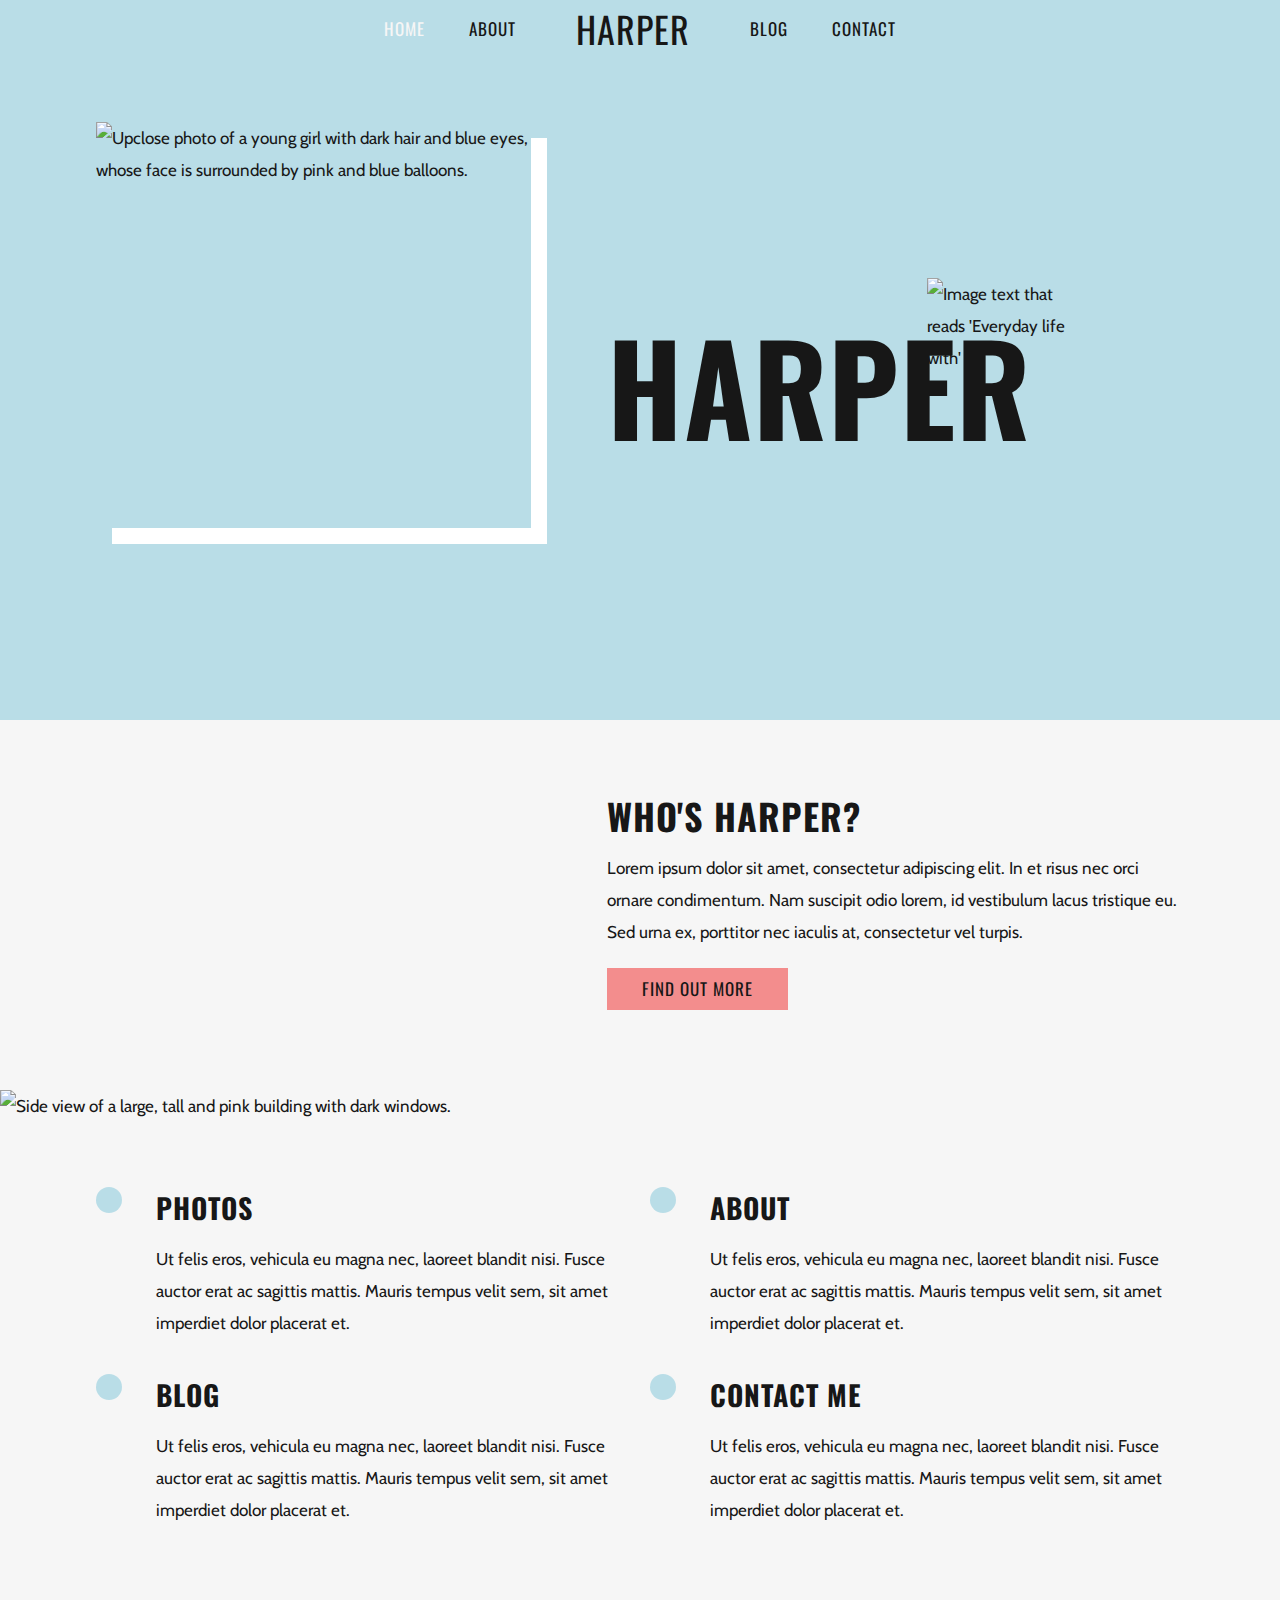
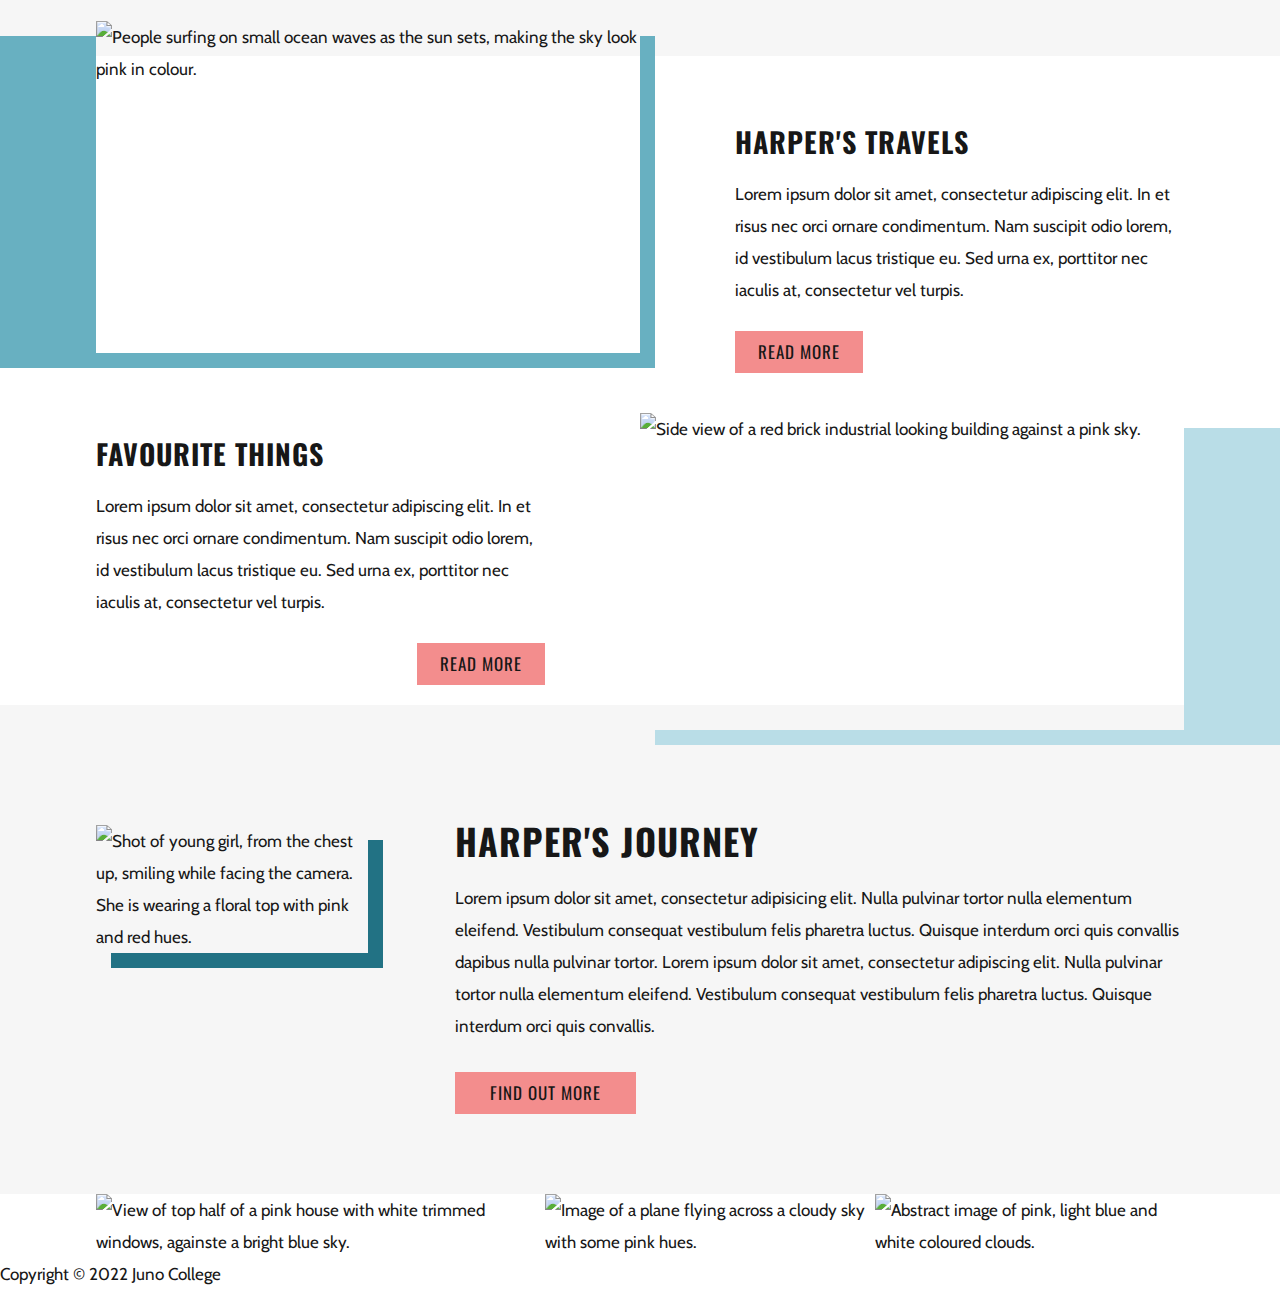
==== index.html @ 8b8aeb49 "styled journey section" ====
<!DOCTYPE html>
<html lang="en">
<head>
    <meta charset="UTF-8">
    <meta http-equiv="X-UA-Compatible" content="IE=edge">
    <meta name="viewport" content="width=device-width, initial-scale=1.0">
    <title>Harper's Blog - Project One</title>
    <!-- link to style sheet -->
    <link rel="stylesheet" href="./styles/style.css">
    <!-- link to google fonts -->
    <link rel="preconnect" href="https://fonts.googleapis.com">
    <link rel="preconnect" href="https://fonts.gstatic.com" crossorigin>
    <link href="https://fonts.googleapis.com/css2?family=Cabin&family=Oswald:wght@700&display=swap" rel="stylesheet">
    <!-- link to font awesome -->
    <script src="https://kit.fontawesome.com/7313fc4cea.js" crossorigin="anonymous"></script>
</head>
<body>
    <!-- navigation bar begins -->
    <nav class="navMenu">
        <ul class="flexContainer">
            <li><a href="index.html">HOME</a></li>
            <li><a href="#about">ABOUT</a></li>
            <li class="logo"><a href="index.html">HARPER</a></li>
            <li><a href="blog.html">BLOG</a></li>
            <li><a href="contact.html">CONTACT</a></li>
        </ul>
    </nav><!-- navigation bar ends -->

    <!-- header begins -->
    <header>
        <!-- header wrapper begins -->
        <div class="wrapper flexContainer">
            <!-- header image -->
            <div class="headerImgContainer">
                <img src="./assets/home-image-1.jpg"
                alt="Upclose photo of a young girl with dark hair and blue eyes, whose face is surrounded by pink and blue balloons.">
            </div><!-- header image ends -->
                
            <!--  header text -->
            <div class="headerText">
                <span class="sr-only">Everyday life with</span>
                <h1>HARPER</h1>
                <img src="./assets/circle-text.png" alt="Image text that reads 'Everyday life with'" class="textImage" aria-hidden="true">
            </div><!-- header text ends -->
        </div><!-- wrapper ends -->
    </header><!-- header ends -->

    <!-- main begins -->
    <main>
        <!-- about section begins -->
        <section class="about" id="about">
            <!-- about wrapper begins -->
            <div class="wrapper flexContainer">
                <div class="aboutText">
                    <h2>WHO'S HARPER?</h2>
                    <p>Lorem ipsum dolor sit amet, consectetur adipiscing elit. In et risus nec orci ornare condimentum. Nam suscipit odio lorem, id vestibulum lacus tristique eu. Sed urna ex, porttitor nec iaculis at, consectetur vel turpis.</p>
                    <a href="#" class="btn bigButton">FIND OUT MORE</a>
                </div><!-- about text ends -->
            </div><!-- wrapper ends -->
        </section><!-- about section ends -->

        <!-- web links section begins -->
        <section class="webLinks" id="webLinks">
            <div class="linksImgContainer">
                <img src="./assets/home-image-2.jpg" alt="Side view of a large, tall and pink building with dark windows.">
            </div>
            <!-- list of web links begins -->
            <ul class="wrapper flexContainer">
                <li class="photosIcon">
                    <!-- f03e -->
                    <a href="#">
                        <i class="fas fa-image icon"></i>
                        <h3>PHOTOS</h3>
                    </a>
                    <p>Ut felis eros, vehicula eu magna nec, laoreet blandit nisi. Fusce auctor erat ac sagittis mattis. Mauris tempus velit sem, sit amet imperdiet dolor placerat et.</p>
                </li>
                <li class="aboutIcon">
                    <!-- f007 -->
                    <a href="#">
                        <i class="fas fa-user icon"></i>
                        <h3>ABOUT</h3>
                    </a>
                    <p>Ut felis eros, vehicula eu magna nec, laoreet blandit nisi. Fusce auctor erat ac sagittis mattis. Mauris tempus velit sem, sit amet imperdiet dolor placerat et.</p>
                </li>
                <li class="blogIcon">
                    <!-- f108 -->
                    <a href="blog.html">
                        <i class="fas fa-desktop icon"></i>
                        <h3>BLOG</h3>
                    </a>
                    <p>Ut felis eros, vehicula eu magna nec, laoreet blandit nisi. Fusce auctor erat ac sagittis mattis. Mauris tempus velit sem, sit amet imperdiet dolor placerat et.</p>
                </li>
                <li class="contactIcon">
                    <!-- f095 -->
                    <a href="contact.html">
                        <i class="fas fa-phone icon"></i>
                        <h3>CONTACT ME</h3>
                    </a>
                    <p>Ut felis eros, vehicula eu magna nec, laoreet blandit nisi. Fusce auctor erat ac sagittis mattis. Mauris tempus velit sem, sit amet imperdiet dolor placerat et.</p>
                </li>
            </ul><!-- list of web links ends -->
        </section><!-- web links section ends -->

        <!-- blog post section begins -->
        <section class="blogPosts" id="blogPosts">
            <!-- first blog post begins -->
            <div class="blogOne wrapper flexContainer">
                <div class="blogOneImage imgContainer">
                    <img src="./assets/home-image-3.jpg" alt="People surfing on small ocean waves as the sun sets, making the sky look pink in colour.">
                </div><!-- first blog image ends -->
            
                <div class="blogOneText blogText flexContainer">
                    <h3>HARPER'S TRAVELS</h3>
                    <p>Lorem ipsum dolor sit amet, consectetur adipiscing elit. In et risus nec orci ornare condimentum. Nam suscipit odio lorem, id vestibulum lacus tristique eu. Sed urna ex, porttitor nec iaculis at, consectetur vel
                    turpis.</p>
                    <a href="#" class="btn smallButton">READ MORE</a>
                </div><!-- text ends -->
            </div><!-- first blog post ends -->
                
            <!-- second blog post begins -->
            <div class="blogTwo wrapper flexContainer">
                <div class="blogTwoText blogText flexContainer">
                    <h3>FAVOURITE THINGS</h3>
                    <p>Lorem ipsum dolor sit amet, consectetur adipiscing elit. In et risus nec orci ornare condimentum. Nam suscipit odio lorem, id vestibulum lacus tristique eu. Sed urna ex, porttitor nec iaculis at, consectetur vel
                    turpis.</p>
                    <a href="#" class="btn smallButton">READ MORE</a>
                </div><!-- blog text ends -->

                <div class="blogTwoImage imgContainer">
                    <img src="./assets/home-image-4.jpg" alt="Side view of a red brick industrial looking building against a pink sky.">
                </div><!-- image ends -->
            </div><!-- second blog post ends -->
        </section><!-- blog post section ends -->

        <!-- journey section begins -->
        <section class="journey" id="journey">
            <!-- journey section wrapper begins -->
            <div class="wrapper flexContainer">
                <div class="journeyImage">
                    <img src="./assets/home-image-5.jpg" alt="Shot of young girl, from the chest up, smiling while facing the camera. She is wearing a floral top with pink and red hues.">
                </div>

                <div class="journeyText">
                    <h2>HARPER'S JOURNEY</h2>
                    <p>Lorem ipsum dolor sit amet, consectetur adipisicing elit. Nulla pulvinar tortor nulla elementum eleifend. Vestibulum consequat vestibulum felis pharetra luctus. Quisque interdum orci quis convallis dapibus nulla pulvinar tortor. Lorem ipsum dolor sit amet, consectetur adipiscing elit. Nulla pulvinar tortor nulla elementum eleifend. Vestibulum consequat vestibulum felis pharetra luctus. Quisque interdum orci quis convallis.</p>
                    <a href="#" class="btn bigButton">FIND OUT MORE</a>
                </div><!-- journey text ends -->
            </div><!-- journey section wrapper ends -->
        </section><!-- journey section ends -->

        <!-- gallery section begins -->
        <section class="gallery" id="gallery">
            <!-- image gallery begins -->
            <ul class="wrapper flexContainer">
                <li><img src="./assets/home-image-6.jpg" alt="View of top half of a pink house with white trimmed windows, againste a bright blue sky."></li>
                <li><img src="./assets/home-image-7.jpg" alt="Image of a plane flying across a cloudy sky with some pink hues."></li>
                <li><img src="./assets/home-image-8.jpg" alt="Abstract image of pink, light blue and white coloured clouds."></li>
            </ul><!-- image gallery ends -->
        </section><!-- gallery section ends -->
    </main><!-- main ends -->    

    <!-- footer begins -->
    <footer>
        <p>Copyright &copy 2022 Juno College</p>
    </footer><!-- footer ends -->
</body>
</html>
---- styles/style.css ----
/* site fonts */
/* site colours */
html {
  line-height: 1.15;
  -ms-text-size-adjust: 100%;
  -webkit-text-size-adjust: 100%;
}

body {
  margin: 0;
}

article,
aside,
footer,
header,
nav,
section {
  display: block;
}

h1 {
  font-size: 2em;
  margin: 0.67em 0;
}

figcaption,
figure,
main {
  display: block;
}

figure {
  margin: 1em 40px;
}

hr {
  -webkit-box-sizing: content-box;
          box-sizing: content-box;
  height: 0;
  overflow: visible;
}

pre {
  font-family: monospace, monospace;
  font-size: 1em;
}

a {
  background-color: transparent;
  -webkit-text-decoration-skip: objects;
}

abbr[title] {
  border-bottom: none;
  text-decoration: underline;
  -webkit-text-decoration: underline dotted;
          text-decoration: underline dotted;
}

b,
strong {
  font-weight: inherit;
}

b,
strong {
  font-weight: bolder;
}

code,
kbd,
samp {
  font-family: monospace, monospace;
  font-size: 1em;
}

dfn {
  font-style: italic;
}

mark {
  background-color: #ff0;
  color: #000;
}

small {
  font-size: 80%;
}

sub,
sup {
  font-size: 75%;
  line-height: 0;
  position: relative;
  vertical-align: baseline;
}

sub {
  bottom: -0.25em;
}

sup {
  top: -0.5em;
}

audio,
video {
  display: inline-block;
}

audio:not([controls]) {
  display: none;
  height: 0;
}

img {
  border-style: none;
}

svg:not(:root) {
  overflow: hidden;
}

button,
input,
optgroup,
select,
textarea {
  font-family: sans-serif;
  font-size: 100%;
  line-height: 1.15;
  margin: 0;
}

button,
input {
  overflow: visible;
}

button,
select {
  text-transform: none;
}

button,
html [type=button],
[type=reset],
[type=submit] {
  -webkit-appearance: button;
}

button::-moz-focus-inner,
[type=button]::-moz-focus-inner,
[type=reset]::-moz-focus-inner,
[type=submit]::-moz-focus-inner {
  border-style: none;
  padding: 0;
}

button:-moz-focusring,
[type=button]:-moz-focusring,
[type=reset]:-moz-focusring,
[type=submit]:-moz-focusring {
  outline: 1px dotted ButtonText;
}

fieldset {
  padding: 0.35em 0.75em 0.625em;
}

legend {
  -webkit-box-sizing: border-box;
          box-sizing: border-box;
  color: inherit;
  display: table;
  max-width: 100%;
  padding: 0;
  white-space: normal;
}

progress {
  display: inline-block;
  vertical-align: baseline;
}

textarea {
  overflow: auto;
}

[type=checkbox],
[type=radio] {
  -webkit-box-sizing: border-box;
          box-sizing: border-box;
  padding: 0;
}

[type=number]::-webkit-inner-spin-button,
[type=number]::-webkit-outer-spin-button {
  height: auto;
}

[type=search] {
  -webkit-appearance: textfield;
  outline-offset: -2px;
}

[type=search]::-webkit-search-cancel-button,
[type=search]::-webkit-search-decoration {
  -webkit-appearance: none;
}

::-webkit-file-upload-button {
  -webkit-appearance: button;
  font: inherit;
}

details,
menu {
  display: block;
}

summary {
  display: list-item;
}

canvas {
  display: inline-block;
}

template {
  display: none;
}

[hidden] {
  display: none;
}

html {
  -webkit-box-sizing: border-box;
  box-sizing: border-box;
}

*,
*:before,
*:after {
  -webkit-box-sizing: inherit;
          box-sizing: inherit;
}

.sr-only {
  position: absolute;
  width: 1px;
  height: 1px;
  margin: -1px;
  border: 0;
  padding: 0;
  white-space: nowrap;
  -webkit-clip-path: inset(100%);
          clip-path: inset(100%);
  clip: rect(0 0 0 0);
  overflow: hidden;
}

html {
  font-size: 125%;
}

body {
  font-family: "Cabin", sans-serif;
  font-size: 0.85rem;
  line-height: 1.6rem;
  color: #171717;
  letter-spacing: 0px;
}

nav, h1, h2, h3, h4, .btn {
  font-family: "Oswald", sans-serif;
  letter-spacing: 1px;
}

nav {
  line-height: 1.45rem;
}

.logo, h2 {
  font-size: 1.8rem;
}

h1 {
  font-size: 6.2rem;
  line-height: 6.7rem;
}

.blogHeading,
.contactHeading {
  font-size: 4rem;
  line-height: 92px;
}

h3 {
  font-size: 1.4rem;
}

h4 {
  font-size: 1.2rem;
}

p,
nav,
ul,
li,
a,
h1,
h2,
h3,
h4,
button,
input {
  margin: 0;
  padding: 0;
}

ul {
  list-style: none;
}

.wrapper {
  max-width: 1260px;
  width: 85%;
  margin: 0 auto;
}

a {
  text-decoration: none;
  display: inline-block;
  color: inherit;
  cursor: pointer;
  -webkit-transition: 0.3s;
  transition: 0.3s;
}

img {
  max-width: 100%;
  height: 100%;
  display: block;
  -o-object-fit: cover;
     object-fit: cover;
}

.btn {
  background-color: #f38d8d;
  text-align: center;
  border: 3px solid transparent;
}
.btn:hover, .btn:focus {
  background-color: #f6f6f6;
  border: 3px solid #f38d8d;
}
.btn.bigButton {
  padding: 2px 32px;
}
.btn.smallButton {
  padding: 2px 20px;
}

.flexContainer {
  display: -webkit-box;
  display: -ms-flexbox;
  display: flex;
}

.blogText {
  -webkit-box-orient: vertical;
  -webkit-box-direction: normal;
      -ms-flex-direction: column;
          flex-direction: column;
}

nav {
  background-color: #b9dde7;
}
nav ul {
  -webkit-box-pack: center;
      -ms-flex-pack: center;
          justify-content: center;
  -webkit-box-align: center;
      -ms-flex-align: center;
          align-items: center;
  gap: 0 0.8rem;
}
nav ul .logo {
  margin: 0 0.8rem;
}
nav ul li a {
  padding: 0.7rem;
}
nav ul li a:hover, nav ul li a:focus {
  color: #f6f6f6;
}
nav ul li:first-child a {
  color: #f6f6f6;
}
nav ul li:first-child a:hover, nav ul li:first-child a:focus {
  color: #171717;
}

header {
  min-height: calc(80vh - 57px);
  background-color: #b9dde7;
}
header .headerImgContainer {
  width: 40%;
  min-width: 300px;
}
header .headerImgContainer img {
  -webkit-box-shadow: 16px 16px 0 #fff;
          box-shadow: 16px 16px 0 #fff;
  position: relative;
  top: 65px;
}
header .headerText {
  width: 425px;
  height: 145px;
  margin-top: 24%;
  margin-left: 7%;
  position: relative;
}
header .headerText .textImage {
  width: 150px;
  position: absolute;
  top: -40px;
  left: 320px;
}

.about {
  background-color: #f6f6f6;
  padding: 80px 0;
}
.about .flexContainer {
  -webkit-box-pack: end;
      -ms-flex-pack: end;
          justify-content: flex-end;
}
.about .flexContainer .aboutText {
  width: 53%;
}
.about .flexContainer .aboutText p {
  margin: 20px 0;
}

.webLinks {
  background-color: #f6f6f6;
}
.webLinks ul {
  -ms-flex-wrap: wrap;
      flex-wrap: wrap;
  padding: 50px 0 110px;
}
.webLinks ul .photosIcon, .webLinks ul .blogIcon {
  margin-right: 10px;
}
.webLinks ul .aboutIcon, .webLinks ul .contactIcon {
  margin-left: 10px;
}
.webLinks ul li {
  width: calc(50% - 10px);
  padding: 20px 0 20px 60px;
  position: relative;
}
.webLinks ul li a {
  padding-bottom: 5px;
  margin-bottom: 10px;
  border-bottom: 4px solid transparent;
}
.webLinks ul li a .icon {
  background-color: #b9dde7;
  font-size: 0.92rem;
  text-align: center;
  padding: 13px;
  border-radius: 50%;
  position: absolute;
  top: 15px;
  left: 0;
}
.webLinks ul li a:hover, .webLinks ul li a:focus {
  border-bottom: 4px solid #f38d8d;
}

.imgContainer,
.blogText {
  width: 50%;
  background-color: #fff;
}

.blogOne .blogOneImage img {
  position: relative;
  bottom: 35px;
  -webkit-box-shadow: 15px 15px #68b0c1, -100px 15px #68b0c1;
          box-shadow: 15px 15px #68b0c1, -100px 15px #68b0c1;
}
.blogOne .blogOneText {
  padding: 70px 0 15px 95px;
}
.blogOne .blogOneText p {
  margin: 20px 0 25px;
}
.blogOne .blogOneText .btn {
  -ms-flex-item-align: start;
      align-self: flex-start;
}

.blogTwo .blogTwoText {
  padding: 50px 95px 20px 0;
}
.blogTwo .blogTwoText p {
  margin: 20px 0 25px;
}
.blogTwo .blogTwoText .btn {
  -ms-flex-item-align: end;
      align-self: flex-end;
}
.blogTwo .blogTwoImage img {
  position: relative;
  top: 25px;
  -webkit-box-shadow: 15px 15px #b9dde7, 100px 15px #b9dde7;
          box-shadow: 15px 15px #b9dde7, 100px 15px #b9dde7;
}

.journey {
  background-color: #f6f6f6;
  padding: 120px 0 80px;
}
.journey .journeyImage {
  width: 25%;
  min-width: 250px;
}
.journey .journeyImage img {
  height: auto;
  -webkit-box-shadow: 15px 15px #227284;
          box-shadow: 15px 15px #227284;
}
.journey .journeyText {
  width: 67%;
  margin-left: 8%;
}
.journey .journeyText p {
  margin: 25px 0 30px;
}
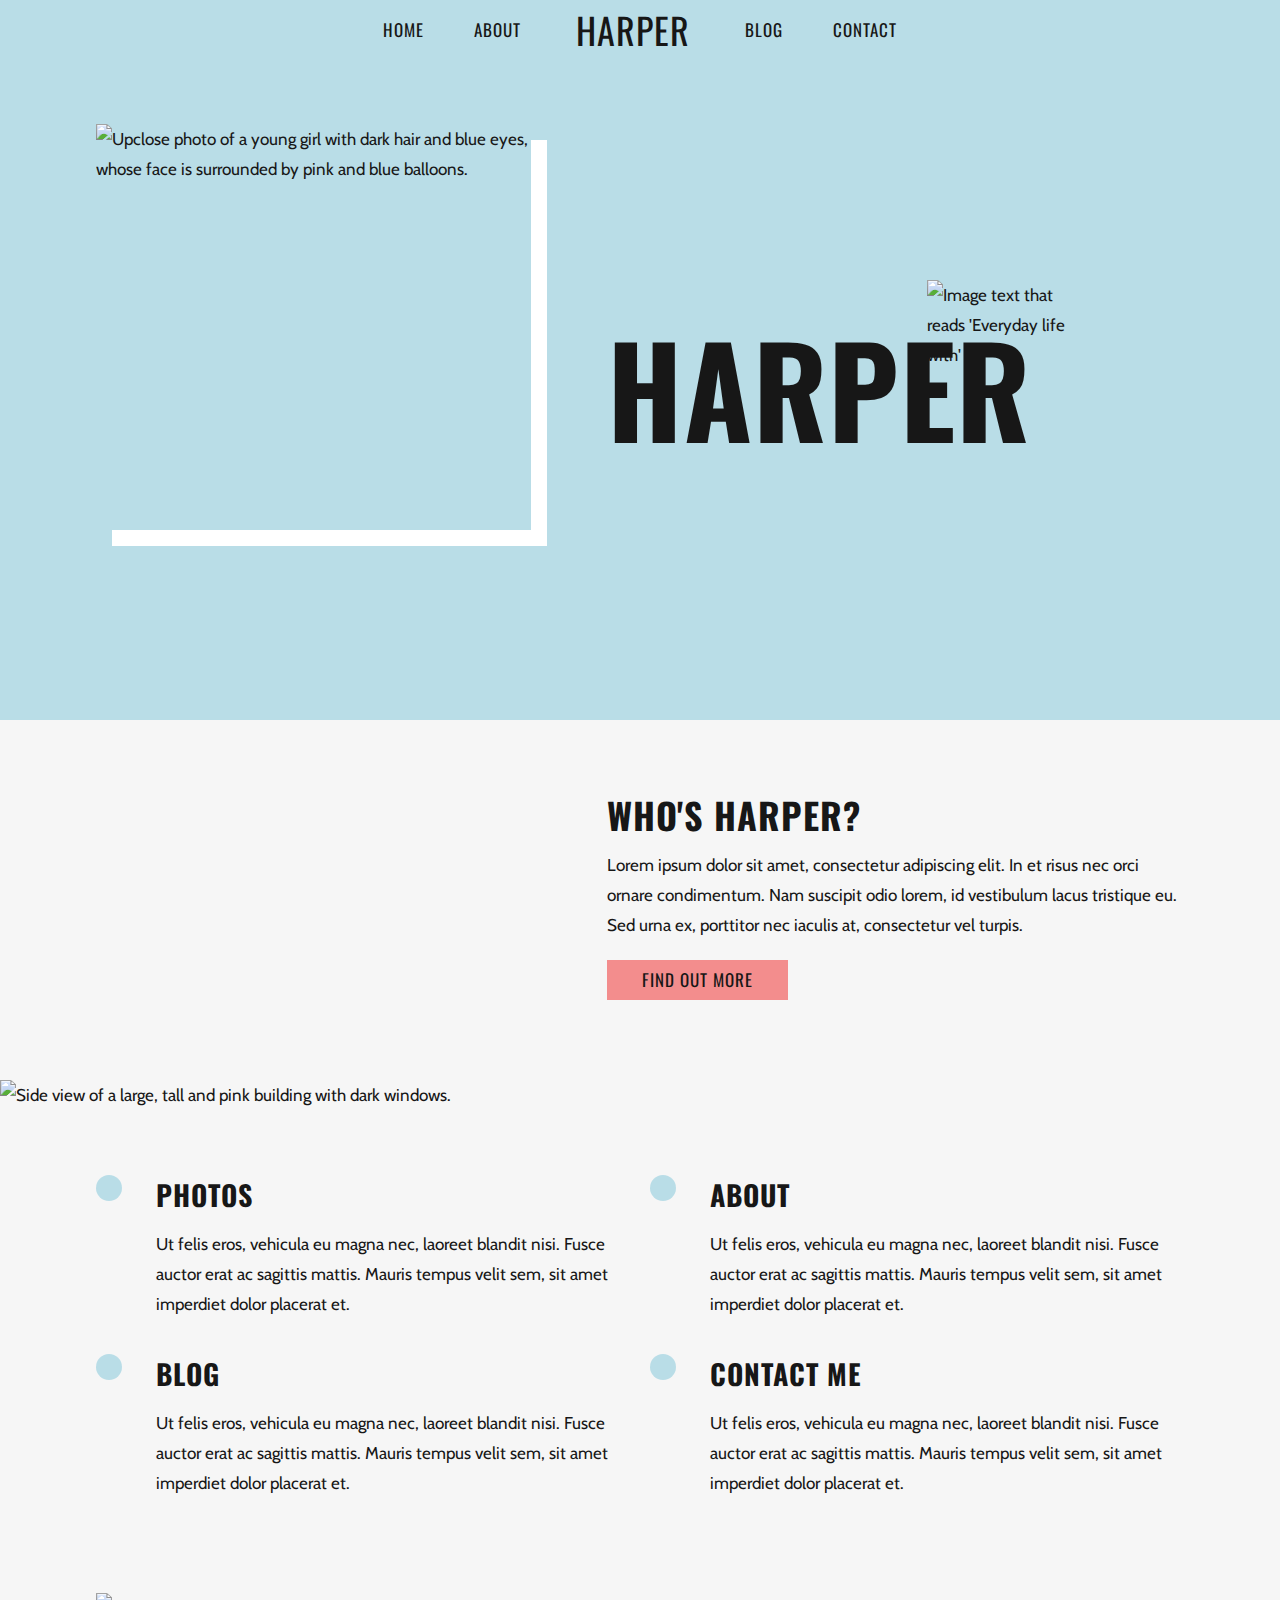
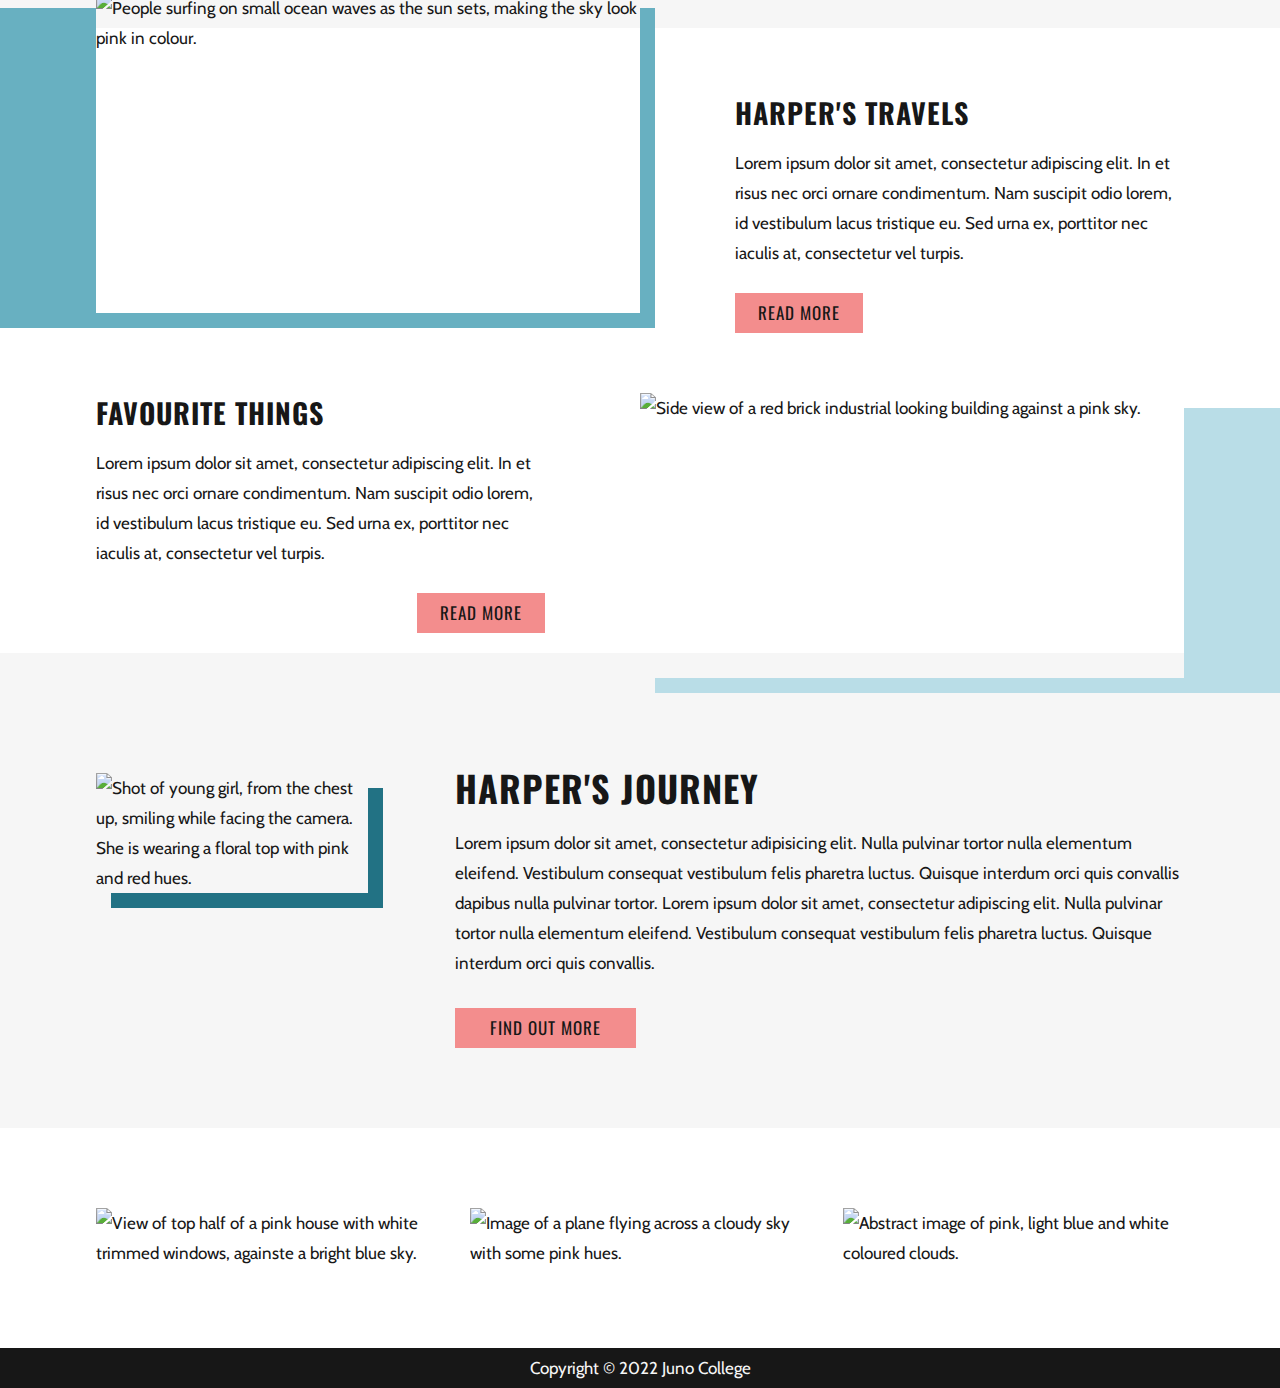
==== commit 2c7e4380: "completed styling for blog post page" ====
--- a/index.html
+++ b/index.html
@@ -21,13 +21,13 @@
             <li><a href="index.html">HOME</a></li>
             <li><a href="#about">ABOUT</a></li>
             <li class="logo"><a href="index.html">HARPER</a></li>
-            <li><a href="blog.html">BLOG</a></li>
+            <li><a href="blogPost.html">BLOG</a></li>
             <li><a href="contact.html">CONTACT</a></li>
         </ul>
     </nav><!-- navigation bar ends -->
 
     <!-- header begins -->
-    <header>
+    <header class="homeHeader">
         <!-- header wrapper begins -->
         <div class="wrapper flexContainer">
             <!-- header image -->
@@ -152,15 +152,15 @@
         <section class="gallery" id="gallery">
             <!-- image gallery begins -->
             <ul class="wrapper flexContainer">
-                <li><img src="./assets/home-image-6.jpg" alt="View of top half of a pink house with white trimmed windows, againste a bright blue sky."></li>
-                <li><img src="./assets/home-image-7.jpg" alt="Image of a plane flying across a cloudy sky with some pink hues."></li>
-                <li><img src="./assets/home-image-8.jpg" alt="Abstract image of pink, light blue and white coloured clouds."></li>
+                <li class="img1"><img src="./assets/home-image-6.jpg" alt="View of top half of a pink house with white trimmed windows, againste a bright blue sky."></li>
+                <li class="img2"><img src="./assets/home-image-7.jpg" alt="Image of a plane flying across a cloudy sky with some pink hues."></li>
+                <li class="img3"><img src="./assets/home-image-8.jpg" alt="Abstract image of pink, light blue and white coloured clouds."></li>
             </ul><!-- image gallery ends -->
         </section><!-- gallery section ends -->
     </main><!-- main ends -->    
 
     <!-- footer begins -->
-    <footer>
+    <footer class="footer">
         <p>Copyright &copy 2022 Juno College</p>
     </footer><!-- footer ends -->
 </body>
--- a/styles/style.css
+++ b/styles/style.css
@@ -269,7 +269,7 @@
 body {
   font-family: "Cabin", sans-serif;
   font-size: 0.85rem;
-  line-height: 1.6rem;
+  line-height: 1.5rem;
   color: #171717;
   letter-spacing: 0px;
 }
@@ -283,13 +283,21 @@
   line-height: 1.45rem;
 }
 
-.logo, h2 {
+h2 {
+  font-size: 1.8rem;
+}
+
+.logo {
   font-size: 1.8rem;
 }
 
 h1 {
   font-size: 6.2rem;
   line-height: 6.7rem;
+}
+
+.blogPostHeader h2 {
+  font-size: 3.6rem;
 }
 
 .blogHeading,
@@ -321,7 +329,7 @@
   padding: 0;
 }
 
-ul {
+ul:not(.posts) {
   list-style: none;
 }
 
@@ -387,46 +395,40 @@
   -webkit-box-align: center;
       -ms-flex-align: center;
           align-items: center;
-  gap: 0 0.8rem;
+  gap: 0 20px;
 }
 nav ul .logo {
-  margin: 0 0.8rem;
+  margin: 0 5px;
 }
 nav ul li a {
-  padding: 0.7rem;
+  padding: 15px;
 }
 nav ul li a:hover, nav ul li a:focus {
   color: #f6f6f6;
 }
-nav ul li:first-child a {
-  color: #f6f6f6;
-}
-nav ul li:first-child a:hover, nav ul li:first-child a:focus {
-  color: #171717;
-}
-
-header {
-  min-height: calc(80vh - 57px);
+
+.homeHeader {
+  min-height: calc(80vh - 59px);
   background-color: #b9dde7;
 }
-header .headerImgContainer {
+.homeHeader .headerImgContainer {
   width: 40%;
   min-width: 300px;
 }
-header .headerImgContainer img {
+.homeHeader .headerImgContainer img {
   -webkit-box-shadow: 16px 16px 0 #fff;
           box-shadow: 16px 16px 0 #fff;
   position: relative;
   top: 65px;
 }
-header .headerText {
+.homeHeader .headerText {
   width: 425px;
   height: 145px;
   margin-top: 24%;
   margin-left: 7%;
   position: relative;
 }
-header .headerText .textImage {
+.homeHeader .headerText .textImage {
   width: 150px;
   position: absolute;
   top: -40px;
@@ -510,8 +512,11 @@
       align-self: flex-start;
 }
 
+.blogTwo {
+  padding-top: 20px;
+}
 .blogTwo .blogTwoText {
-  padding: 50px 95px 20px 0;
+  padding: 30px 95px 20px 0;
 }
 .blogTwo .blogTwoText p {
   margin: 20px 0 25px;
@@ -546,4 +551,143 @@
 }
 .journey .journeyText p {
   margin: 25px 0 30px;
+}
+
+.gallery ul {
+  padding: 80px 0;
+}
+.gallery ul li {
+  width: 31.3333333333%;
+}
+.gallery ul .img1 {
+  margin-right: 2%;
+}
+.gallery ul .img2 {
+  margin: 0 1%;
+}
+.gallery ul .img3 {
+  margin-left: 2%;
+}
+
+.footer {
+  background-color: #171717;
+  padding: 5px 0;
+  color: #f6f6f6;
+  text-align: center;
+}
+
+.blogPostHeader {
+  background: url(../assets/blog-image-1.jpg) no-repeat center/cover;
+}
+.blogPostHeader .wrapper {
+  position: relative;
+  min-height: calc(65vh - 59px);
+}
+.blogPostHeader .wrapper h2 {
+  position: absolute;
+  bottom: -5px;
+}
+
+.blogPostMain {
+  background-color: #f6f6f6;
+  padding: 80px 0 95px;
+}
+.blogPostMain aside {
+  width: 31.5%;
+  margin-right: 1.5%;
+}
+.blogPostMain .rightColumn {
+  width: 65.5%;
+  margin-left: 1.5%;
+}
+
+.card {
+  background-color: #fff;
+  padding: 30px;
+}
+
+aside .aboutHarper {
+  margin-bottom: 5%;
+}
+aside .aboutHarper h4 {
+  border-bottom: 3px solid transparent;
+}
+aside .aboutHarper a {
+  padding: 20px 0 15px;
+}
+aside .aboutHarper a:hover h4, aside .aboutHarper a:focus h4 {
+  border-bottom: 3px solid #f38d8d;
+}
+aside .recentPosts h4 {
+  margin-bottom: 15px;
+}
+aside .recentPosts .posts {
+  list-style-position: inside;
+}
+aside .recentPosts .posts a {
+  border-bottom-style: inset;
+  border-bottom: 2px solid transparent;
+  padding-left: 5px;
+}
+aside .recentPosts .posts a:hover, aside .recentPosts .posts a:focus {
+  border-bottom-style: inset;
+  border-bottom: 2px solid #f38d8d;
+}
+
+.article {
+  background-color: #fff;
+  padding-bottom: 30px;
+  border-bottom: 4px solid #227284;
+  margin-bottom: 2%;
+}
+.article h3 {
+  margin-bottom: 10px;
+}
+.article p {
+  margin-bottom: 15px;
+}
+
+.postedComments .userPost {
+  margin: 3.5% 0;
+}
+.postedComments .userPost img {
+  width: calc(12% - 10px);
+  margin-right: 10px;
+}
+.postedComments .userPost .commentText {
+  width: calc(88% - 10px);
+  margin-left: 10px;
+}
+
+.userPost:nth-child(even) {
+  border-bottom: 4px solid #227284;
+}
+
+.commentForm input {
+  width: calc(50% - 4px);
+  padding: 25px 30px;
+  border: none;
+  font-family: "Cabin", sans-serif;
+}
+.commentForm input[type=text] {
+  margin-right: 2px;
+}
+.commentForm input[type=email] {
+  margin-left: 2px;
+}
+.commentForm .flexContainer {
+  -webkit-box-orient: vertical;
+  -webkit-box-direction: normal;
+      -ms-flex-direction: column;
+          flex-direction: column;
+}
+.commentForm .flexContainer textarea {
+  border: none;
+  margin: 17px 0;
+  padding: 35px 30px;
+  font-family: "Cabin", sans-serif;
+  resize: none;
+}
+.commentForm .flexContainer button {
+  padding: 7px;
 }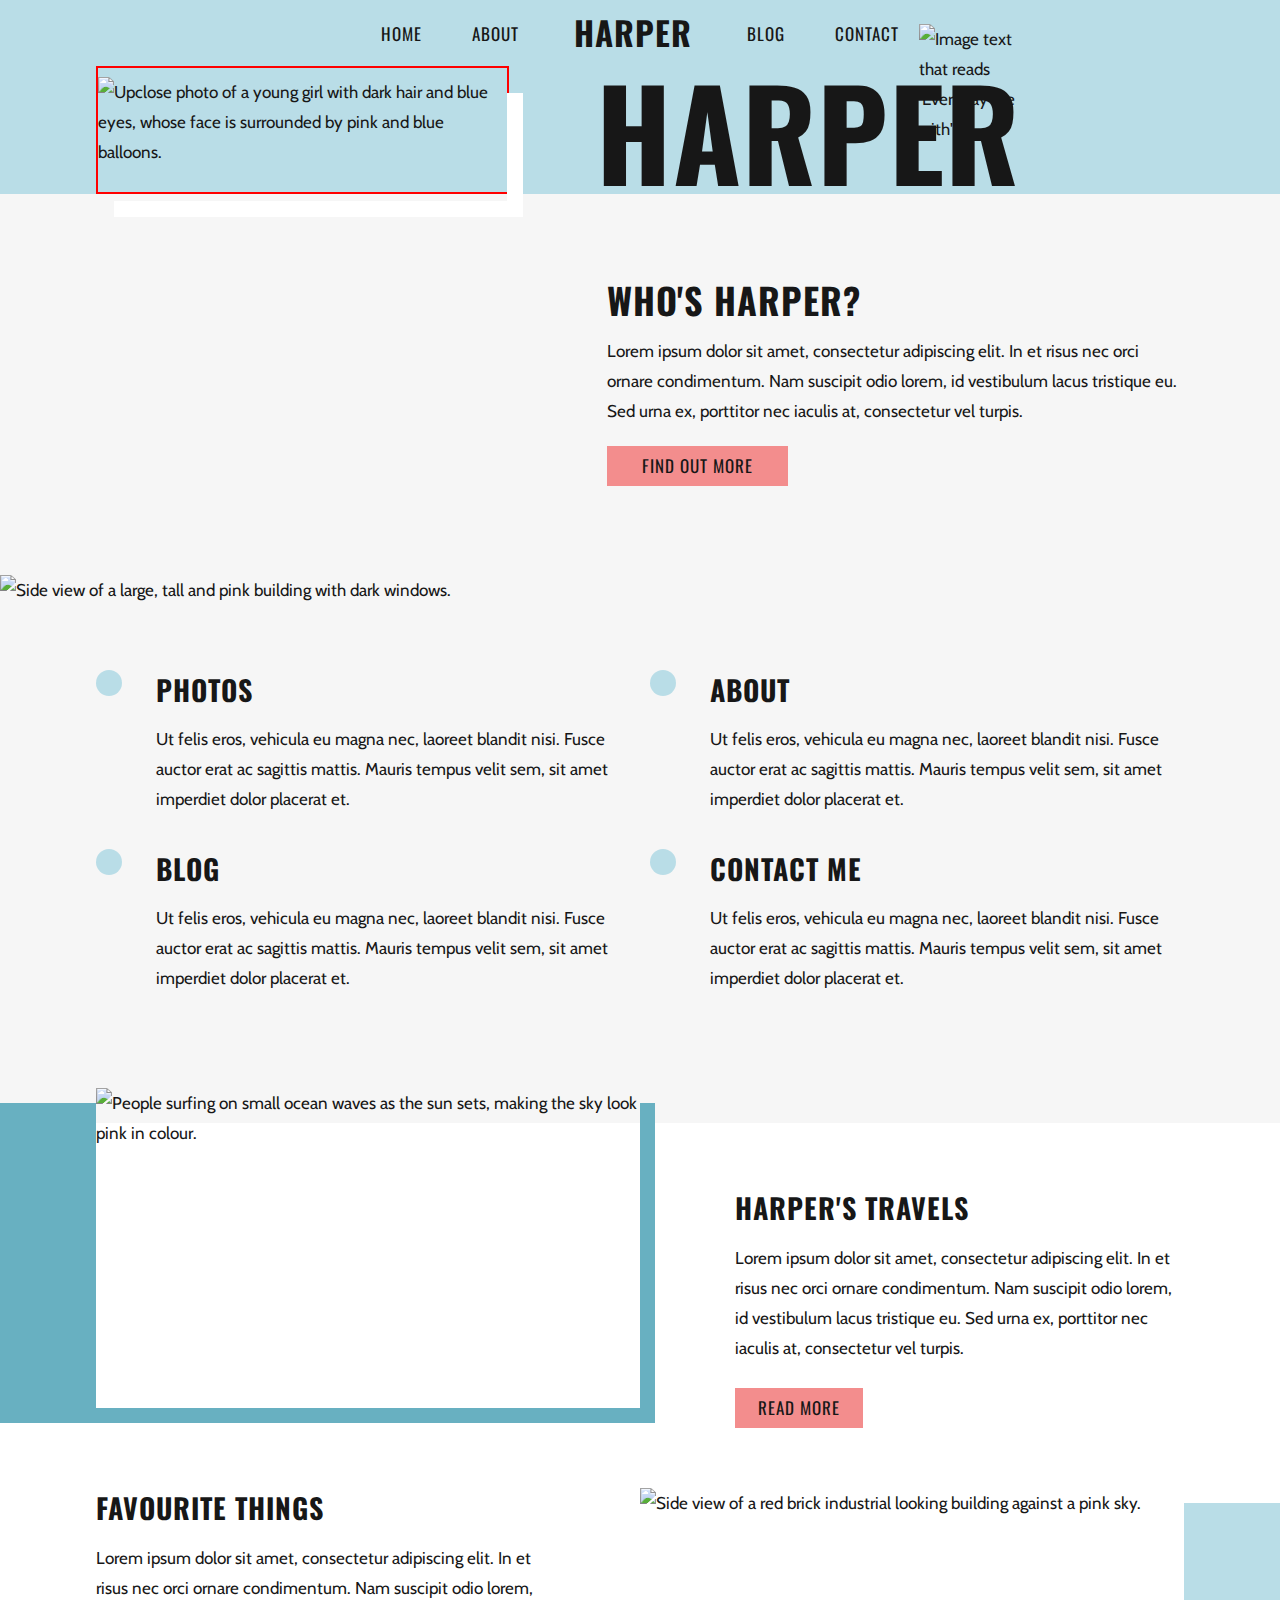
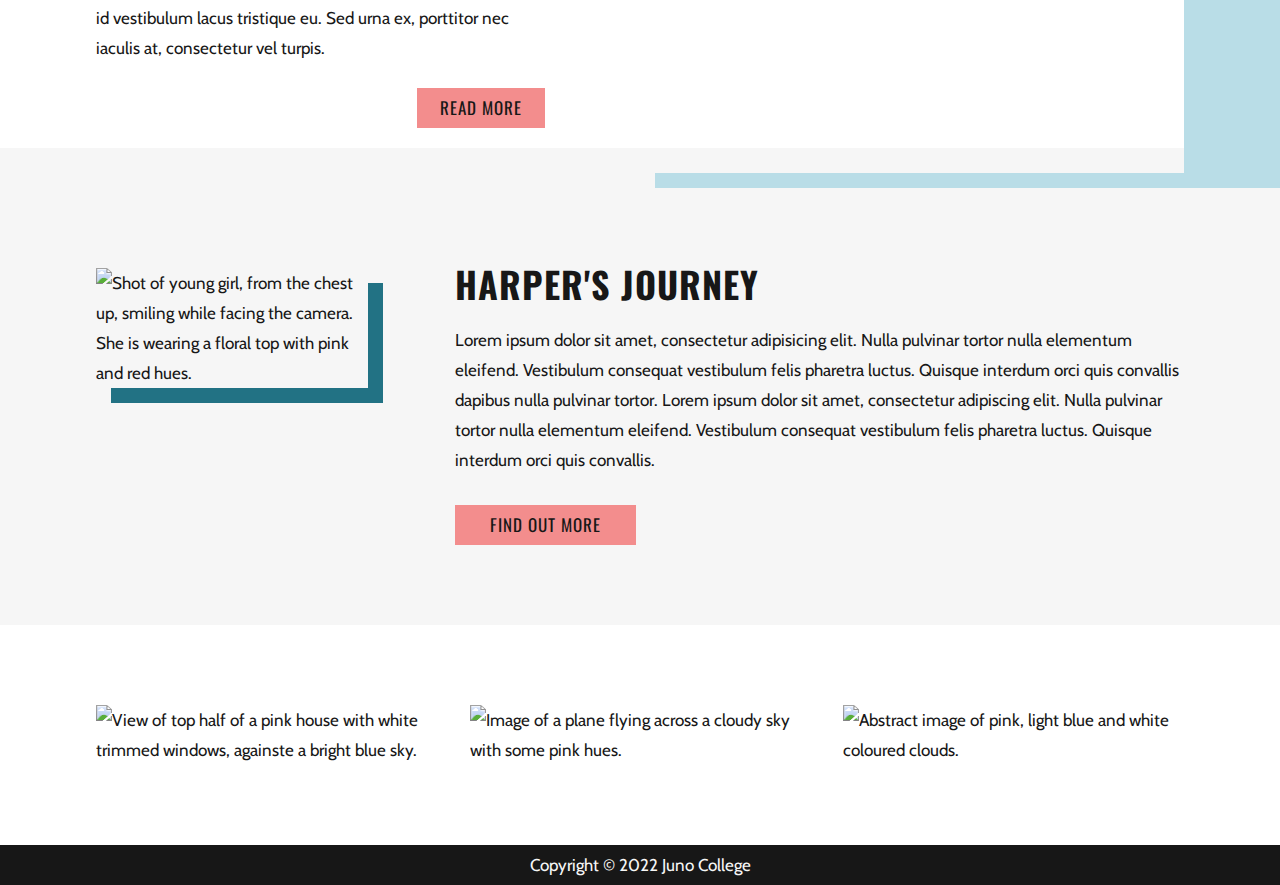
==== commit 8bb1a994: "RD header & about section" ====
--- a/index.html
+++ b/index.html
@@ -4,7 +4,7 @@
     <meta charset="UTF-8">
     <meta http-equiv="X-UA-Compatible" content="IE=edge">
     <meta name="viewport" content="width=device-width, initial-scale=1.0">
-    <title>Harper's Blog - Project One</title>
+    <title>Harper's Blog Home Page</title>
     <!-- link to style sheet -->
     <link rel="stylesheet" href="./styles/style.css">
     <!-- link to google fonts -->
@@ -16,14 +16,23 @@
 </head>
 <body>
     <!-- navigation bar begins -->
-    <nav class="navMenu">
-        <ul class="flexContainer">
-            <li><a href="index.html">HOME</a></li>
-            <li><a href="#about">ABOUT</a></li>
-            <li class="logo"><a href="index.html">HARPER</a></li>
-            <li><a href="blogPost.html">BLOG</a></li>
-            <li><a href="contact.html">CONTACT</a></li>
-        </ul>
+    <nav>
+        <!-- nav wrapper -->
+        <div class="wrapper">
+            <!-- icon for slide out menu on smaller screen -->
+            <label for="toggle" aria-label="Click here to open or close main menu"><i class="fa fa-bars" aria-hidden="true"></i>
+            </label>
+            <input type="checkbox" class="toggle" id="toggle" name="toggle">
+            
+            <!-- menu -->
+            <ul class="slideOutMenu flexContainer">
+                <li><a href="index.html">HOME</a></li>
+                <li><a href="#about">ABOUT</a></li>
+                <li class="logo"><a href="index.html"><h1>HARPER</h1></a></li>
+                <li><a href="blogPost.html">BLOG</a></li>
+                <li><a href="contact.html">CONTACT</a></li>
+            </ul>
+        </div><!-- nav wrapper ends -->
     </nav><!-- navigation bar ends -->
 
     <!-- header begins -->
@@ -36,13 +45,13 @@
                 alt="Upclose photo of a young girl with dark hair and blue eyes, whose face is surrounded by pink and blue balloons.">
             </div><!-- header image ends -->
                 
-            <!--  header text -->
-            <div class="headerText">
+            <!--  header title -->
+            <div class="headerTitle">
                 <span class="sr-only">Everyday life with</span>
-                <h1>HARPER</h1>
+                <h2>HARPER</h2>
                 <img src="./assets/circle-text.png" alt="Image text that reads 'Everyday life with'" class="textImage" aria-hidden="true">
-            </div><!-- header text ends -->
-        </div><!-- wrapper ends -->
+            </div><!-- header title ends -->
+        </div><!-- header wrapper ends -->
     </header><!-- header ends -->
 
     <!-- main begins -->
@@ -52,7 +61,7 @@
             <!-- about wrapper begins -->
             <div class="wrapper flexContainer">
                 <div class="aboutText">
-                    <h2>WHO'S HARPER?</h2>
+                    <h3>WHO'S HARPER?</h3>
                     <p>Lorem ipsum dolor sit amet, consectetur adipiscing elit. In et risus nec orci ornare condimentum. Nam suscipit odio lorem, id vestibulum lacus tristique eu. Sed urna ex, porttitor nec iaculis at, consectetur vel turpis.</p>
                     <a href="#" class="btn bigButton">FIND OUT MORE</a>
                 </div><!-- about text ends -->
@@ -70,7 +79,7 @@
                     <!-- f03e -->
                     <a href="#">
                         <i class="fas fa-image icon"></i>
-                        <h3>PHOTOS</h3>
+                        <h4>PHOTOS</h4>
                     </a>
                     <p>Ut felis eros, vehicula eu magna nec, laoreet blandit nisi. Fusce auctor erat ac sagittis mattis. Mauris tempus velit sem, sit amet imperdiet dolor placerat et.</p>
                 </li>
@@ -78,7 +87,7 @@
                     <!-- f007 -->
                     <a href="#">
                         <i class="fas fa-user icon"></i>
-                        <h3>ABOUT</h3>
+                        <h4>ABOUT</h4>
                     </a>
                     <p>Ut felis eros, vehicula eu magna nec, laoreet blandit nisi. Fusce auctor erat ac sagittis mattis. Mauris tempus velit sem, sit amet imperdiet dolor placerat et.</p>
                 </li>
@@ -86,7 +95,7 @@
                     <!-- f108 -->
                     <a href="blog.html">
                         <i class="fas fa-desktop icon"></i>
-                        <h3>BLOG</h3>
+                        <h4>BLOG</h4>
                     </a>
                     <p>Ut felis eros, vehicula eu magna nec, laoreet blandit nisi. Fusce auctor erat ac sagittis mattis. Mauris tempus velit sem, sit amet imperdiet dolor placerat et.</p>
                 </li>
@@ -94,7 +103,7 @@
                     <!-- f095 -->
                     <a href="contact.html">
                         <i class="fas fa-phone icon"></i>
-                        <h3>CONTACT ME</h3>
+                        <h4>CONTACT ME</h4>
                     </a>
                     <p>Ut felis eros, vehicula eu magna nec, laoreet blandit nisi. Fusce auctor erat ac sagittis mattis. Mauris tempus velit sem, sit amet imperdiet dolor placerat et.</p>
                 </li>
@@ -110,7 +119,7 @@
                 </div><!-- first blog image ends -->
             
                 <div class="blogOneText blogText flexContainer">
-                    <h3>HARPER'S TRAVELS</h3>
+                    <h4>HARPER'S TRAVELS</h4>
                     <p>Lorem ipsum dolor sit amet, consectetur adipiscing elit. In et risus nec orci ornare condimentum. Nam suscipit odio lorem, id vestibulum lacus tristique eu. Sed urna ex, porttitor nec iaculis at, consectetur vel
                     turpis.</p>
                     <a href="#" class="btn smallButton">READ MORE</a>
@@ -120,7 +129,7 @@
             <!-- second blog post begins -->
             <div class="blogTwo wrapper flexContainer">
                 <div class="blogTwoText blogText flexContainer">
-                    <h3>FAVOURITE THINGS</h3>
+                    <h4>FAVOURITE THINGS</h4>
                     <p>Lorem ipsum dolor sit amet, consectetur adipiscing elit. In et risus nec orci ornare condimentum. Nam suscipit odio lorem, id vestibulum lacus tristique eu. Sed urna ex, porttitor nec iaculis at, consectetur vel
                     turpis.</p>
                     <a href="#" class="btn smallButton">READ MORE</a>
@@ -141,7 +150,7 @@
                 </div>
 
                 <div class="journeyText">
-                    <h2>HARPER'S JOURNEY</h2>
+                    <h3>HARPER'S JOURNEY</h3>
                     <p>Lorem ipsum dolor sit amet, consectetur adipisicing elit. Nulla pulvinar tortor nulla elementum eleifend. Vestibulum consequat vestibulum felis pharetra luctus. Quisque interdum orci quis convallis dapibus nulla pulvinar tortor. Lorem ipsum dolor sit amet, consectetur adipiscing elit. Nulla pulvinar tortor nulla elementum eleifend. Vestibulum consequat vestibulum felis pharetra luctus. Quisque interdum orci quis convallis.</p>
                     <a href="#" class="btn bigButton">FIND OUT MORE</a>
                 </div><!-- journey text ends -->
--- a/styles/style.css
+++ b/styles/style.css
@@ -274,7 +274,7 @@
   letter-spacing: 0px;
 }
 
-nav, h1, h2, h3, h4, .btn {
+nav, h1, h2, h3, h4, h5, .btn {
   font-family: "Oswald", sans-serif;
   letter-spacing: 1px;
 }
@@ -283,34 +283,32 @@
   line-height: 1.45rem;
 }
 
-h2 {
+h1 {
+  font-size: 1.65rem;
+  line-height: 1.8rem;
+}
+
+.headerTitle h2 {
+  font-size: 6.2rem;
+  line-height: 6.4rem;
+}
+
+.blogPostHeader h2,
+.contactHeader h2 {
+  font-size: 3.6rem;
+  line-height: 4.2rem;
+}
+
+h3 {
   font-size: 1.8rem;
-}
-
-.logo {
-  font-size: 1.8rem;
-}
-
-h1 {
-  font-size: 6.2rem;
-  line-height: 6.7rem;
-}
-
-.blogPostHeader h2 {
-  font-size: 3.6rem;
-}
-
-.blogHeading,
-.contactHeading {
-  font-size: 4rem;
-  line-height: 92px;
-}
-
-h3 {
+  line-height: 1.6rem;
+}
+
+h4 {
   font-size: 1.4rem;
 }
 
-h4 {
+h5 {
   font-size: 1.2rem;
 }
 
@@ -323,6 +321,7 @@
 h2,
 h3,
 h4,
+h5,
 button,
 input {
   margin: 0;
@@ -343,9 +342,13 @@
   text-decoration: none;
   display: inline-block;
   color: inherit;
-  cursor: pointer;
   -webkit-transition: 0.3s;
   transition: 0.3s;
+}
+
+a,
+button {
+  cursor: pointer;
 }
 
 img {
@@ -385,8 +388,17 @@
           flex-direction: column;
 }
 
+nav, .homeHeader {
+  background-color: #b9dde7;
+}
+
+label[for=toggle],
+.toggle {
+  display: none;
+}
+
 nav {
-  background-color: #b9dde7;
+  height: 66px;
 }
 nav ul {
   -webkit-box-pack: center;
@@ -408,36 +420,37 @@
 }
 
 .homeHeader {
-  min-height: calc(80vh - 59px);
-  background-color: #b9dde7;
+  max-height: 77vh;
+}
+.homeHeader .flexContainer {
+  gap: 8%;
 }
 .homeHeader .headerImgContainer {
-  width: 40%;
-  min-width: 300px;
+  border: 2px solid red;
+  width: 38%;
+  min-width: 180px;
 }
 .homeHeader .headerImgContainer img {
   -webkit-box-shadow: 16px 16px 0 #fff;
           box-shadow: 16px 16px 0 #fff;
   position: relative;
-  top: 65px;
-}
-.homeHeader .headerText {
-  width: 425px;
-  height: 145px;
-  margin-top: 24%;
-  margin-left: 7%;
+  top: 7%;
+}
+
+.headerTitle {
+  -ms-flex-item-align: center;
+      align-self: center;
   position: relative;
 }
-.homeHeader .headerText .textImage {
-  width: 150px;
+.headerTitle .textImage {
   position: absolute;
-  top: -40px;
-  left: 320px;
+  left: 76%;
+  bottom: 33%;
 }
 
 .about {
   background-color: #f6f6f6;
-  padding: 80px 0;
+  padding: 7% 0;
 }
 .about .flexContainer {
   -webkit-box-pack: end;
@@ -585,7 +598,7 @@
 }
 .blogPostHeader .wrapper h2 {
   position: absolute;
-  bottom: -5px;
+  bottom: -30px;
 }
 
 .blogPostMain {
@@ -609,16 +622,16 @@
 aside .aboutHarper {
   margin-bottom: 5%;
 }
-aside .aboutHarper h4 {
+aside .aboutHarper h5 {
   border-bottom: 3px solid transparent;
 }
 aside .aboutHarper a {
   padding: 20px 0 15px;
 }
-aside .aboutHarper a:hover h4, aside .aboutHarper a:focus h4 {
+aside .aboutHarper a:hover h5, aside .aboutHarper a:focus h5 {
   border-bottom: 3px solid #f38d8d;
 }
-aside .recentPosts h4 {
+aside .recentPosts h5 {
   margin-bottom: 15px;
 }
 aside .recentPosts .posts {
@@ -640,7 +653,7 @@
   border-bottom: 4px solid #227284;
   margin-bottom: 2%;
 }
-.article h3 {
+.article h4 {
   margin-bottom: 10px;
 }
 .article p {
@@ -690,4 +703,193 @@
 }
 .commentForm .flexContainer button {
   padding: 7px;
-}+}
+
+.contactHeader {
+  background: url(../assets/contact-image-1.jpg) no-repeat center/cover;
+}
+.contactHeader .wrapper {
+  position: relative;
+  min-height: calc(45vh - 59px);
+}
+.contactHeader .wrapper h2 {
+  position: absolute;
+  bottom: -35px;
+}
+
+.contactMain {
+  background-color: #f6f6f6;
+  padding: 80px 0;
+}
+.contactMain aside {
+  width: 29%;
+  margin-right: 1%;
+}
+.contactMain aside .contactInfoCard {
+  background-color: #fff;
+  padding: 35px 30px;
+}
+.contactMain aside .emailBold {
+  font-size: 0.9rem;
+  font-family: "Oswald", sans-serif;
+  font-weight: bold;
+  letter-spacing: 1px;
+  margin: 10px 0;
+}
+.contactMain aside .address {
+  font-size: 0.82rem;
+  line-height: 1.4rem;
+}
+
+.mediaLinks {
+  color: #227284;
+}
+.mediaLinks li {
+  margin-right: 12%;
+}
+.mediaLinks li a {
+  border: 1px solid transparent;
+}
+.mediaLinks li a:hover, .mediaLinks li a:focus {
+  border: 1px solid transparent;
+}
+
+.contactForm {
+  width: 68%;
+  margin-left: 2%;
+}
+.contactForm input {
+  width: calc(50% - 8px);
+  padding: 25px 30px;
+  border: none;
+  font-family: "Cabin", sans-serif;
+}
+.contactForm input[type=text] {
+  margin-right: 4px;
+}
+.contactForm input[type=email] {
+  margin-left: 4px;
+}
+.contactForm .flexContainer {
+  -webkit-box-orient: vertical;
+  -webkit-box-direction: normal;
+      -ms-flex-direction: column;
+          flex-direction: column;
+}
+.contactForm .flexContainer textarea {
+  border: none;
+  margin: 17px 0;
+  padding: 35px 30px;
+  font-family: "Cabin", sans-serif;
+  resize: none;
+}
+.contactForm .flexContainer button {
+  padding: 7px;
+}
+
+/* Portrait tablet and small desktops */
+@media (max-width: 940px) {
+  .homeHeader .flexContainer {
+    gap: 0;
+    -webkit-box-pack: justify;
+        -ms-flex-pack: justify;
+            justify-content: space-between;
+  }
+  .homeHeader h2 {
+    font-size: 5rem;
+  }
+  .homeHeader .headerImgContainer img {
+    top: 12%;
+  }
+  .headerTitle .textImage {
+    height: 87%;
+  }
+}
+/* Landscape phone to portrait tablet */
+@media (max-width: 768px) {
+  .wrapper {
+    width: 90%;
+  }
+  label[for=toggle] {
+    display: block;
+    position: fixed;
+    right: 3%;
+    top: 10px;
+    z-index: 10;
+  }
+  label[for=toggle] i.fa-bars {
+    font-size: 1.8rem;
+  }
+  input[type=checkbox]:checked + ul.slideOutMenu {
+    right: 0px;
+  }
+  ul.slideOutMenu {
+    min-width: 55%;
+    background: #68b0c1;
+    border: 4px solid #f38d8d;
+    -webkit-box-orient: vertical;
+    -webkit-box-direction: normal;
+        -ms-flex-direction: column;
+            flex-direction: column;
+    -webkit-box-pack: space-evenly;
+        -ms-flex-pack: space-evenly;
+            justify-content: space-evenly;
+    position: fixed;
+    right: -60%;
+    top: 100px;
+    z-index: 10;
+    -webkit-transition: all 0.6s;
+    transition: all 0.6s;
+  }
+  ul.slideOutMenu h1 {
+    font-size: 2.3rem;
+  }
+  ul.slideOutMenu li {
+    width: 100%;
+  }
+  ul.slideOutMenu a {
+    width: inherit;
+    padding: 35px 0;
+    font-size: 1.8rem;
+    text-align: center;
+    border-top: 2px solid transparent;
+    border-bottom: 2px solid transparent;
+  }
+  ul.slideOutMenu a:hover, ul.slideOutMenu a:focus {
+    background-color: #227284;
+    border-top: 2px solid #f6f6f6;
+    border-bottom: 2px solid #f6f6f6;
+  }
+  .homeHeader .flexContainer {
+    -webkit-box-orient: horizontal;
+    -webkit-box-direction: reverse;
+        -ms-flex-direction: row-reverse;
+            flex-direction: row-reverse;
+  }
+  .homeHeader h2 {
+    font-size: 3.8rem;
+  }
+  .homeHeader .headerImgContainer img {
+    right: 6%;
+  }
+  .headerTitle .textImage {
+    height: 72%;
+  }
+  .about .flexContainer {
+    -webkit-box-pack: start;
+        -ms-flex-pack: start;
+            justify-content: flex-start;
+  }
+  .about .flexContainer .aboutText {
+    width: 70%;
+  }
+}
+@media (max-width: 620px) {
+  .about {
+    padding: 12% 0 8%;
+  }
+  .about .flexContainer .aboutText {
+    width: 100%;
+  }
+}
+/* Landscape phones and down */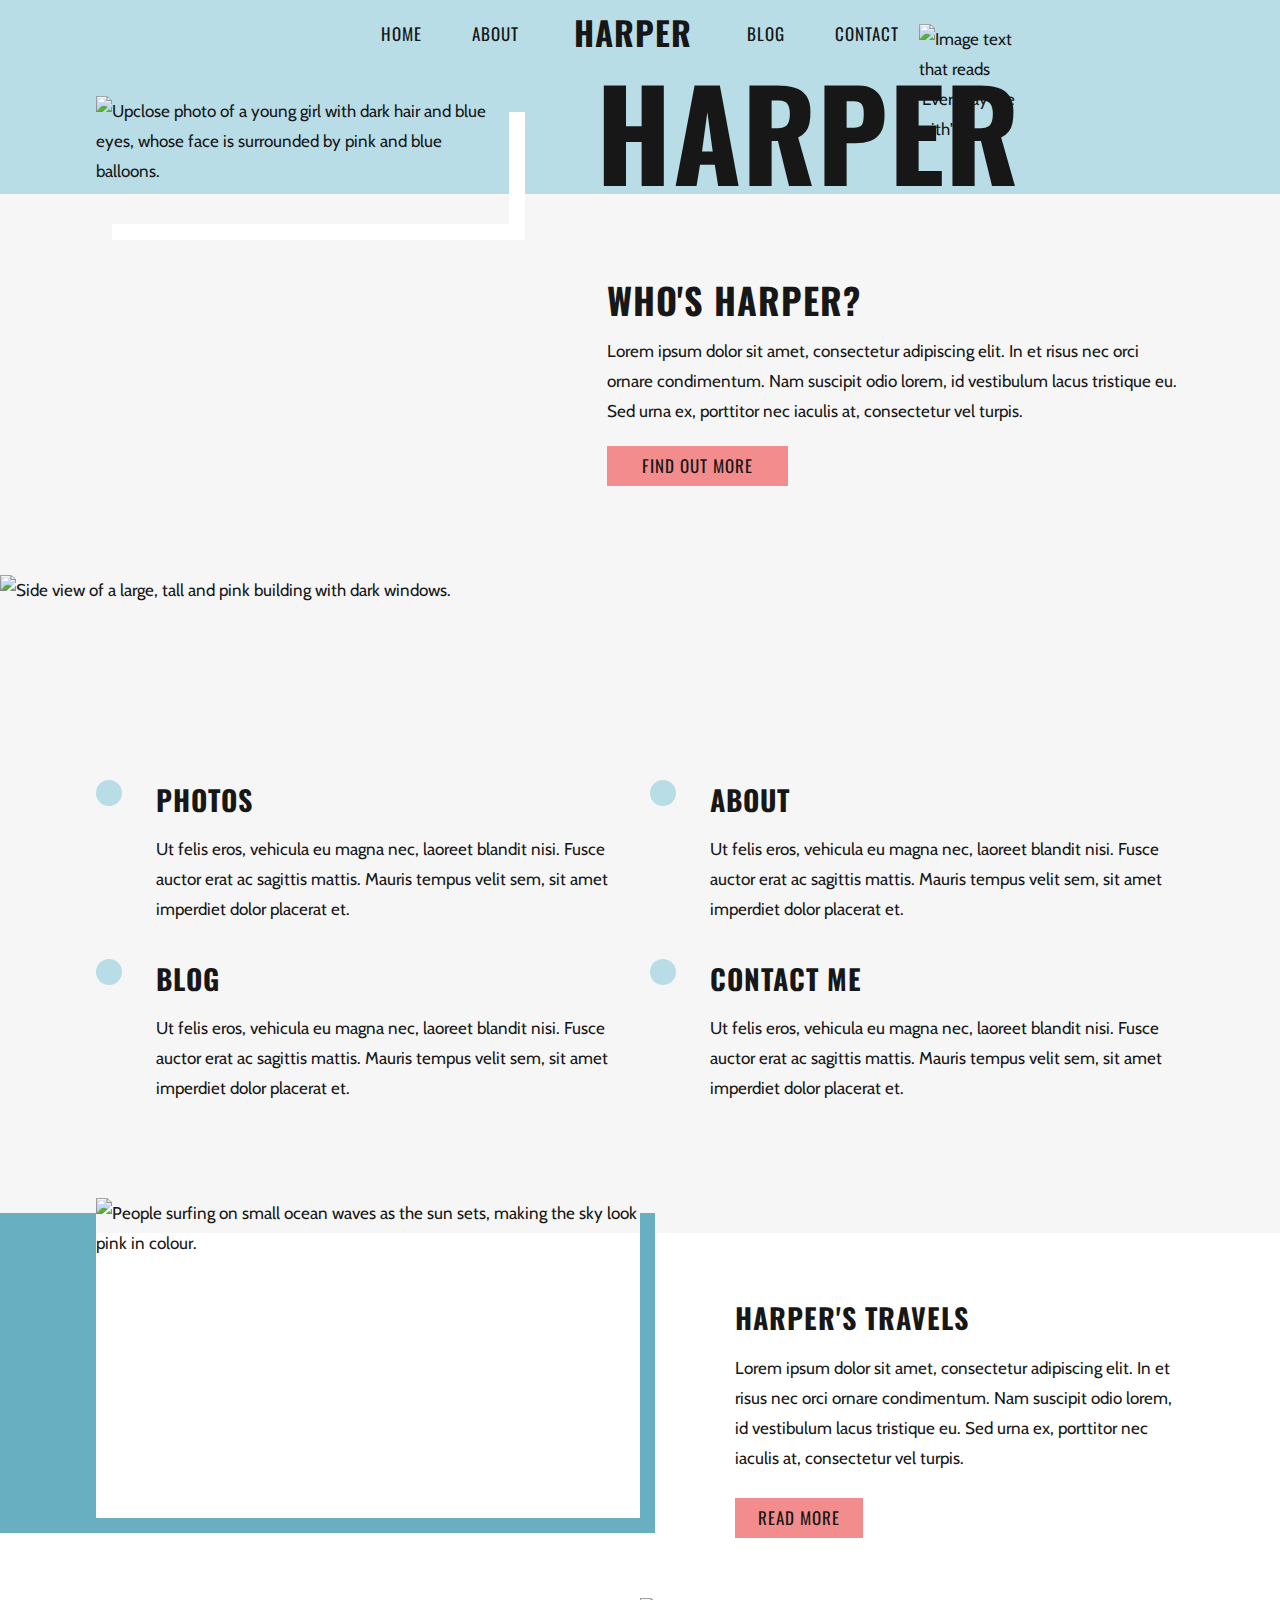
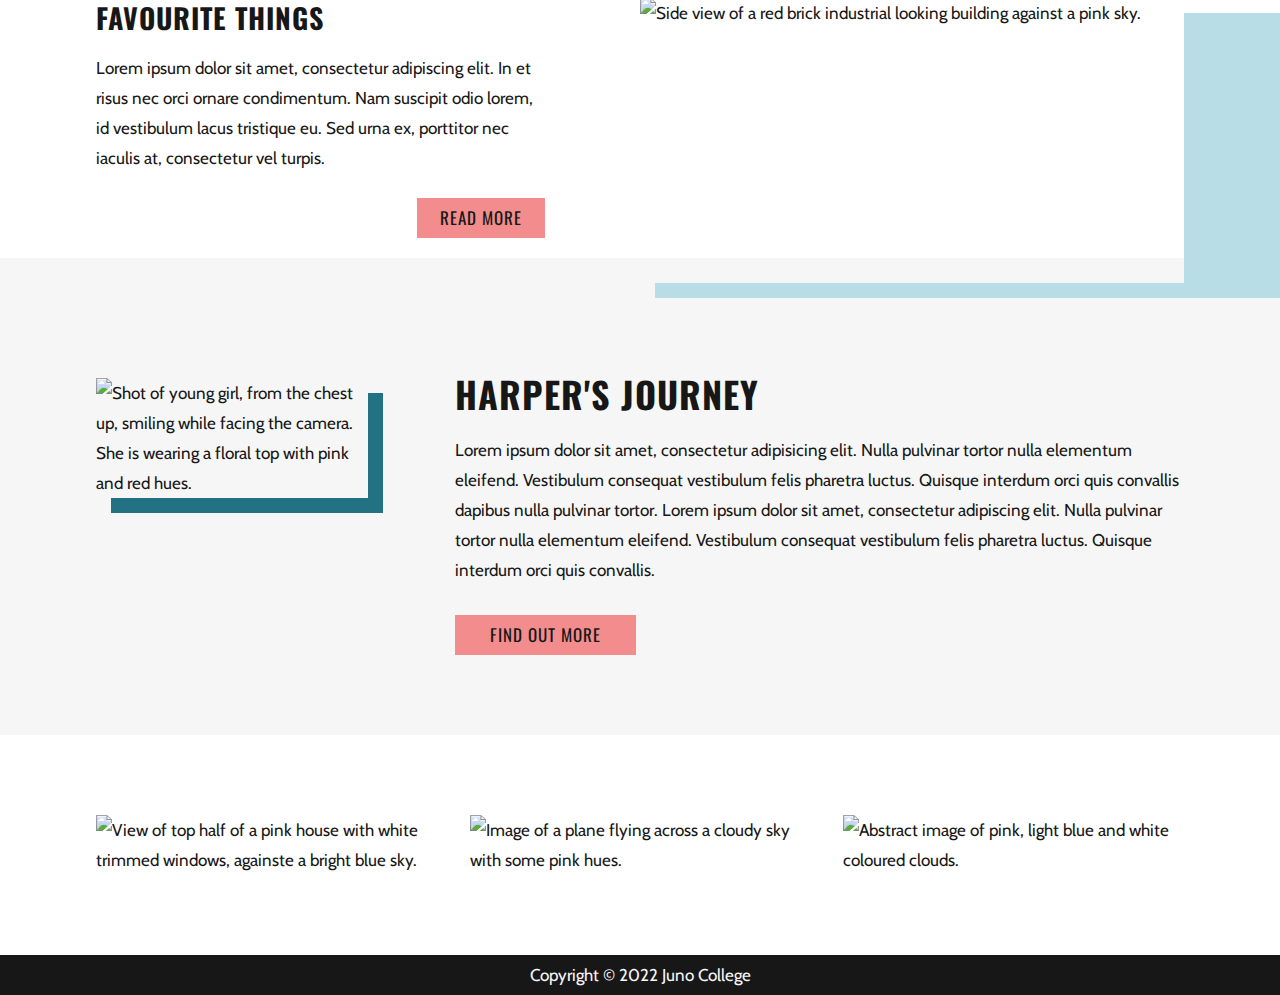
==== commit 79dbb0bc: "completed responsive design for home page" ====
--- a/index.html
+++ b/index.html
@@ -161,9 +161,9 @@
         <section class="gallery" id="gallery">
             <!-- image gallery begins -->
             <ul class="wrapper flexContainer">
-                <li class="img1"><img src="./assets/home-image-6.jpg" alt="View of top half of a pink house with white trimmed windows, againste a bright blue sky."></li>
-                <li class="img2"><img src="./assets/home-image-7.jpg" alt="Image of a plane flying across a cloudy sky with some pink hues."></li>
-                <li class="img3"><img src="./assets/home-image-8.jpg" alt="Abstract image of pink, light blue and white coloured clouds."></li>
+                <li class="img img1"><img src="./assets/home-image-6.jpg" alt="View of top half of a pink house with white trimmed windows, againste a bright blue sky."></li>
+                <li class="img img2"><img src="./assets/home-image-7.jpg" alt="Image of a plane flying across a cloudy sky with some pink hues."></li>
+                <li class="img img3"><img src="./assets/home-image-8.jpg" alt="Abstract image of pink, light blue and white coloured clouds."></li>
             </ul><!-- image gallery ends -->
         </section><!-- gallery section ends -->
     </main><!-- main ends -->    
--- a/styles/style.css
+++ b/styles/style.css
@@ -426,15 +426,13 @@
   gap: 8%;
 }
 .homeHeader .headerImgContainer {
-  border: 2px solid red;
   width: 38%;
-  min-width: 180px;
+  position: relative;
+  top: 30px;
 }
 .homeHeader .headerImgContainer img {
   -webkit-box-shadow: 16px 16px 0 #fff;
           box-shadow: 16px 16px 0 #fff;
-  position: relative;
-  top: 7%;
 }
 
 .headerTitle {
@@ -466,6 +464,9 @@
 
 .webLinks {
   background-color: #f6f6f6;
+}
+.webLinks .linksImgContainer img {
+  min-height: 140px;
 }
 .webLinks ul {
   -ms-flex-wrap: wrap;
@@ -789,15 +790,15 @@
 
 /* Portrait tablet and small desktops */
 @media (max-width: 940px) {
+  .homeHeader h2 {
+    font-size: 5rem;
+  }
   .homeHeader .flexContainer {
     gap: 0;
     -webkit-box-pack: justify;
         -ms-flex-pack: justify;
             justify-content: space-between;
   }
-  .homeHeader h2 {
-    font-size: 5rem;
-  }
   .homeHeader .headerImgContainer img {
     top: 12%;
   }
@@ -813,12 +814,12 @@
   label[for=toggle] {
     display: block;
     position: fixed;
-    right: 3%;
+    right: 2.5%;
     top: 10px;
     z-index: 10;
   }
   label[for=toggle] i.fa-bars {
-    font-size: 1.8rem;
+    font-size: 1.65rem;
   }
   input[type=checkbox]:checked + ul.slideOutMenu {
     right: 0px;
@@ -860,20 +861,23 @@
     border-top: 2px solid #f6f6f6;
     border-bottom: 2px solid #f6f6f6;
   }
+  .homeHeader h2 {
+    font-size: 4.2rem;
+  }
   .homeHeader .flexContainer {
     -webkit-box-orient: horizontal;
     -webkit-box-direction: reverse;
         -ms-flex-direction: row-reverse;
             flex-direction: row-reverse;
   }
-  .homeHeader h2 {
-    font-size: 3.8rem;
-  }
-  .homeHeader .headerImgContainer img {
-    right: 6%;
+  .homeHeader .headerImgContainer {
+    right: 15px;
   }
   .headerTitle .textImage {
-    height: 72%;
+    height: 75%;
+  }
+  .about {
+    padding-top: 12%;
   }
   .about .flexContainer {
     -webkit-box-pack: start;
@@ -883,13 +887,224 @@
   .about .flexContainer .aboutText {
     width: 70%;
   }
+  .blogText,
+.imgContainer {
+    width: 100%;
+  }
+  .blogPosts .flexContainer {
+    -ms-flex-wrap: wrap;
+        flex-wrap: wrap;
+  }
+  .blogPosts .blogTwo.flexContainer {
+    -webkit-box-orient: vertical;
+    -webkit-box-direction: reverse;
+        -ms-flex-direction: column-reverse;
+            flex-direction: column-reverse;
+  }
+  .blogOne .blogOneImage img {
+    width: 100%;
+    -webkit-box-shadow: 10px 15px #68b0c1, -100px 15px #68b0c1;
+            box-shadow: 10px 15px #68b0c1, -100px 15px #68b0c1;
+  }
+  .blogOne .blogOneText {
+    padding: 15px 0px 30px;
+    -webkit-box-align: end;
+        -ms-flex-align: end;
+            align-items: flex-end;
+  }
+  .blogOne .blogOneText p {
+    text-align: right;
+  }
+  .blogOne .blogOneText .btn {
+    -ms-flex-item-align: end;
+        align-self: flex-end;
+  }
+  .blogTwo {
+    padding-top: 0px;
+  }
+  .blogTwo .blogTwoImage img {
+    top: 0px;
+  }
+  .blogTwo .blogTwoText {
+    padding: 50px 0 30px;
+  }
+  .blogTwo .blogTwoText p {
+    text-align: left;
+  }
+  .blogTwo .blogTwoText .btn {
+    -ms-flex-item-align: start;
+        align-self: flex-start;
+  }
+  .gallery .flexContainer {
+    -ms-flex-wrap: wrap;
+        flex-wrap: wrap;
+  }
+  .gallery ul {
+    padding: 60px 0;
+  }
+  .gallery ul li {
+    width: 48.5%;
+  }
+  .gallery ul .img1 {
+    margin: 0 1.5% 3% 0;
+  }
+  .gallery ul .img2 {
+    margin: 0 0 3% 1.5%;
+  }
+  .gallery ul .img3 {
+    width: 100%;
+    margin: 0;
+  }
+  .gallery ul .img3 img {
+    width: inherit;
+    height: 280px;
+  }
 }
 @media (max-width: 620px) {
+  .homeHeader .flexContainer {
+    -webkit-box-orient: vertical;
+    -webkit-box-direction: reverse;
+        -ms-flex-direction: column-reverse;
+            flex-direction: column-reverse;
+  }
+  .homeHeader .headerImgContainer {
+    width: 45%;
+    -ms-flex-item-align: end;
+        align-self: flex-end;
+  }
+  .headerTitle {
+    -ms-flex-item-align: start;
+        align-self: flex-start;
+  }
   .about {
-    padding: 12% 0 8%;
+    padding: 12% 0 10%;
   }
   .about .flexContainer .aboutText {
     width: 100%;
   }
-}
-/* Landscape phones and down */+  .webLinks ul {
+    padding: 40px 0 70px;
+  }
+  .webLinks ul .photosIcon, .webLinks ul .blogIcon {
+    margin-right: 0;
+  }
+  .webLinks ul .aboutIcon,
+.webLinks ul .contactIcon {
+    margin-left: 0;
+  }
+  .webLinks ul li {
+    width: 100%;
+    padding: 20px 0px 20px 8px;
+    margin-bottom: 3%;
+  }
+  .webLinks ul li a {
+    margin-left: 48px;
+  }
+  .journey {
+    padding: 60px 0;
+  }
+  .journey .flexContainer {
+    -webkit-box-orient: vertical;
+    -webkit-box-direction: normal;
+        -ms-flex-direction: column;
+            flex-direction: column;
+  }
+  .journey .journeyImage {
+    width: 60%;
+    min-width: 200px;
+    -ms-flex-item-align: center;
+        align-self: center;
+    margin-bottom: 12%;
+  }
+  .journey .journeyImage img {
+    width: 100%;
+  }
+  .journey .journeyText {
+    width: 100%;
+    margin-left: 0;
+    text-align: center;
+  }
+}
+/* Landscape phones and down */
+@media (max-width: 480px) {
+  .wrapper {
+    width: 95%;
+  }
+  .homeHeader h2 {
+    font-size: 3.6rem;
+  }
+  .homeHeader .headerImgContainer {
+    width: 50%;
+    min-width: 180px;
+  }
+  .homeHeader .headerImgContainer img {
+    -webkit-box-shadow: 13px 13px 0 #fff;
+            box-shadow: 13px 13px 0 #fff;
+  }
+  .headerTitle .textImage {
+    height: 68%;
+    left: 75%;
+    bottom: 35%;
+  }
+  .about {
+    padding-top: 20%;
+  }
+  .blogOne .blogOneText {
+    -webkit-box-align: center;
+        -ms-flex-align: center;
+            align-items: center;
+    padding: 20px 5px;
+  }
+  .blogOne .blogOneText p {
+    text-align: justify;
+  }
+  .blogOne .blogOneText .btn {
+    -ms-flex-item-align: center;
+        align-self: center;
+  }
+  .blogTwo .blogTwoText {
+    -webkit-box-align: center;
+        -ms-flex-align: center;
+            align-items: center;
+    padding: 35px 5px 20px 5px;
+  }
+  .blogTwo .blogTwoText p {
+    text-align: justify;
+  }
+  .blogTwo .blogTwoText .btn {
+    -ms-flex-item-align: center;
+        align-self: center;
+  }
+  .gallery ul {
+    padding: 35px 0;
+  }
+  .gallery ul li {
+    width: 100%;
+  }
+  .gallery ul .img {
+    margin: 1.5% 0;
+  }
+  .gallery ul .img img {
+    width: 100%;
+    height: 250px;
+  }
+  .footer {
+    font-size: 0.72rem;
+  }
+}
+@media (max-width: 350px) {
+  .homeHeader h2 {
+    font-size: 3.1rem;
+  }
+  .homeHeader .headerImgContainer {
+    top: 15px;
+  }
+  .headerTitle .textImage {
+    height: 63%;
+    left: 72%;
+    bottom: 35%;
+  }
+  .about {
+    padding-top: 25%;
+  }
+}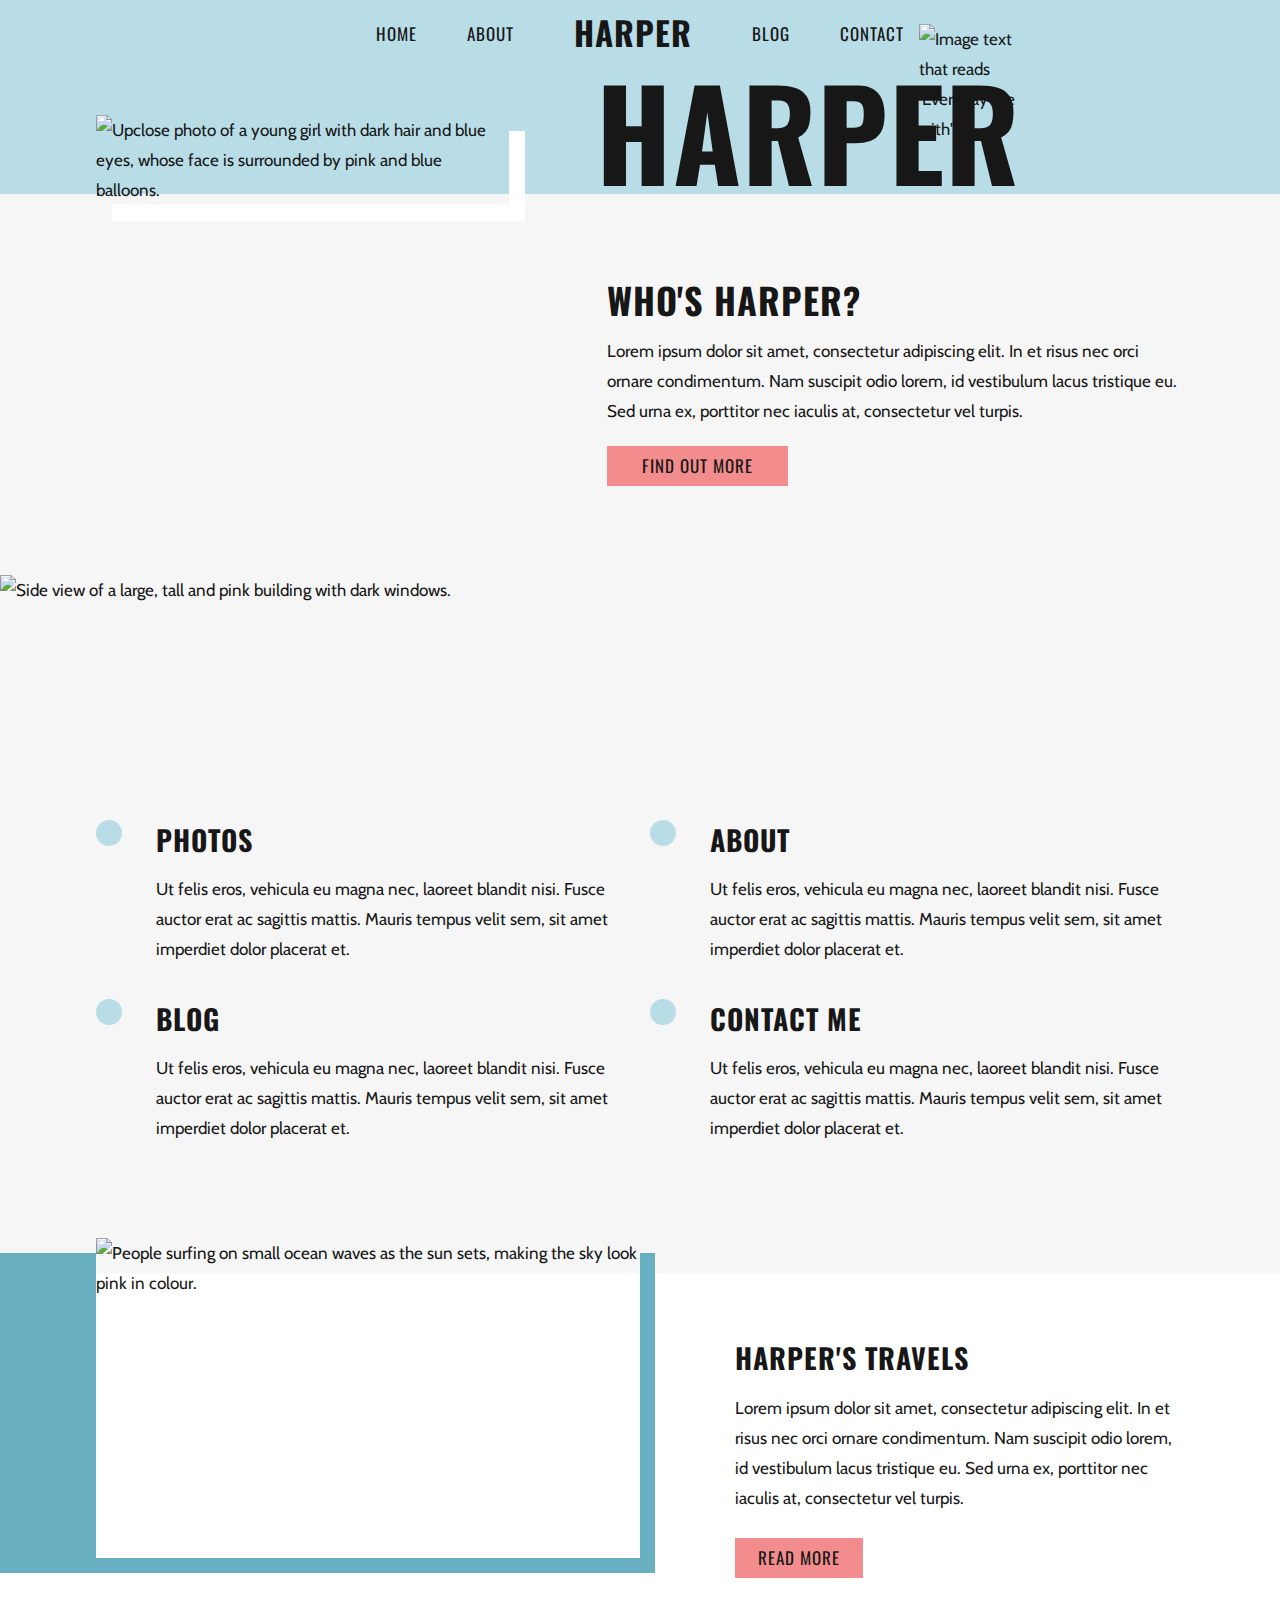
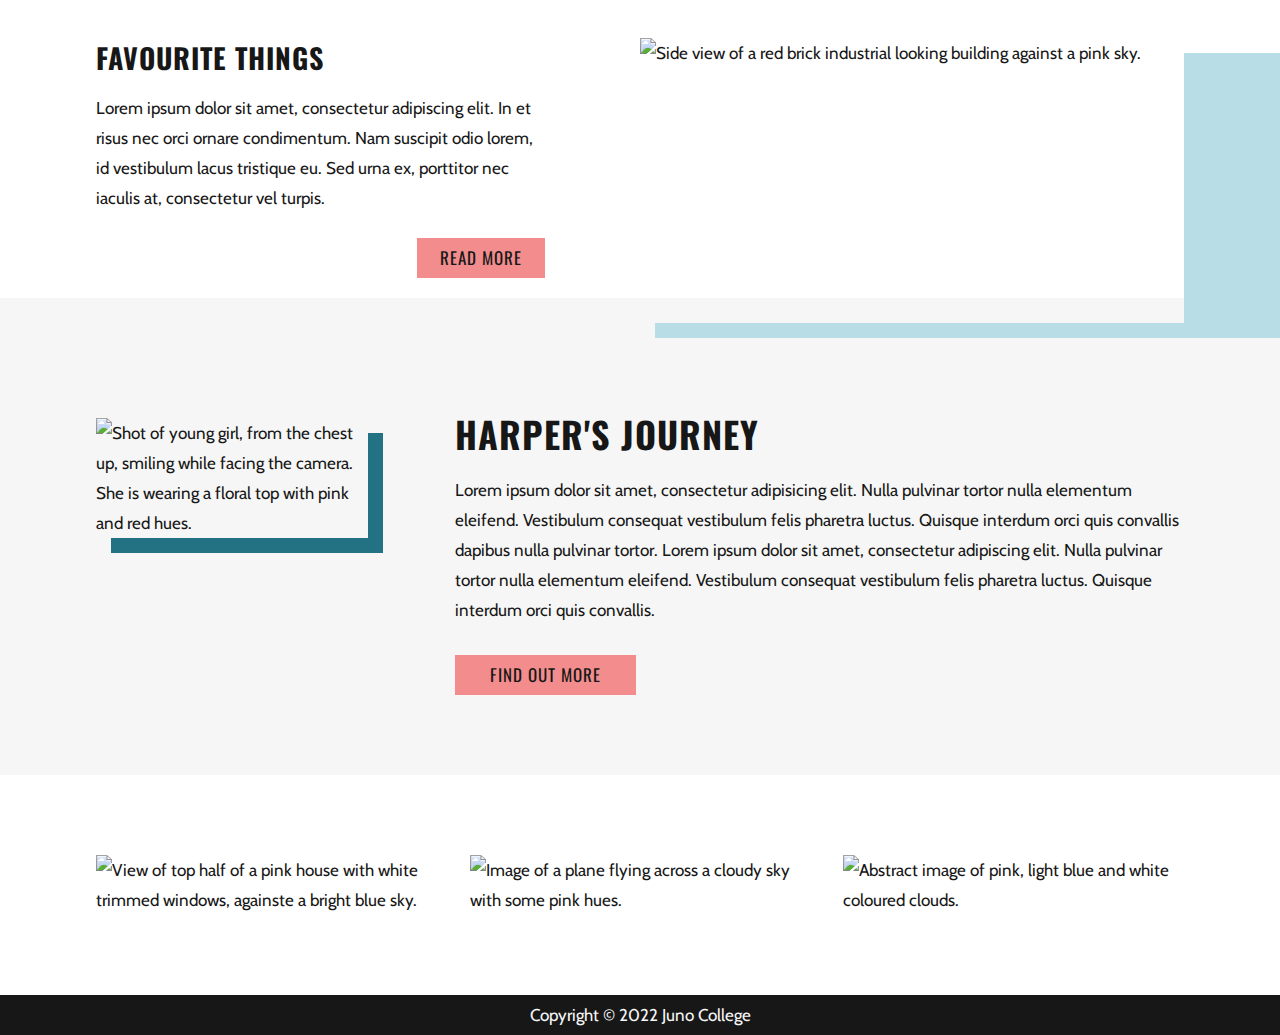
==== commit a093ad4b: "removed sticky nav, dry code home page" ====
--- a/index.html
+++ b/index.html
@@ -15,26 +15,23 @@
     <script src="https://kit.fontawesome.com/7313fc4cea.js" crossorigin="anonymous"></script>
 </head>
 <body>
-    <!-- navigation bar begins -->
-    <nav>
-        <!-- nav wrapper -->
-        <div class="wrapper">
-            <!-- icon for slide out menu on smaller screen -->
-            <label for="toggle" aria-label="Click here to open or close main menu"><i class="fa fa-bars" aria-hidden="true"></i>
-            </label>
-            <input type="checkbox" class="toggle" id="toggle" name="toggle">
-            
-            <!-- menu -->
-            <ul class="slideOutMenu flexContainer">
-                <li><a href="index.html">HOME</a></li>
-                <li><a href="#about">ABOUT</a></li>
-                <li class="logo"><a href="index.html"><h1>HARPER</h1></a></li>
-                <li><a href="blogPost.html">BLOG</a></li>
-                <li><a href="contact.html">CONTACT</a></li>
-            </ul>
-        </div><!-- nav wrapper ends -->
-    </nav><!-- navigation bar ends -->
-
+    <!-- Navigation Bar Begins -->
+    <nav class="homeNav">
+        <!-- Icon for Slide Out Menu on Smaller Screens -->
+        <label for="toggle" aria-label="Click here to open or close main menu"><i class="fa fa-bars" aria-hidden="true"></i>
+        </label>
+        <input type="checkbox" class="toggle" id="toggle" name="toggle">
+        
+        <!-- Menu -->
+        <ul class="slideOutMenu flexContainer">
+            <li><a href="index.html">HOME</a></li>
+            <li><a href="#about">ABOUT</a></li>
+            <li class="logo"><a href="index.html"><h1>HARPER</h1></a></li>
+            <li><a href="blogPost.html">BLOG</a></li>
+            <li><a href="contact.html">CONTACT</a></li>
+        </ul>
+    </nav><!-- Navigation Bar Ends -->
+    
     <!-- header begins -->
     <header class="homeHeader">
         <!-- header wrapper begins -->
@@ -70,13 +67,12 @@
 
         <!-- web links section begins -->
         <section class="webLinks" id="webLinks">
-            <div class="linksImgContainer">
+            <div>
                 <img src="./assets/home-image-2.jpg" alt="Side view of a large, tall and pink building with dark windows.">
             </div>
             <!-- list of web links begins -->
             <ul class="wrapper flexContainer">
                 <li class="photosIcon">
-                    <!-- f03e -->
                     <a href="#">
                         <i class="fas fa-image icon"></i>
                         <h4>PHOTOS</h4>
@@ -84,7 +80,6 @@
                     <p>Ut felis eros, vehicula eu magna nec, laoreet blandit nisi. Fusce auctor erat ac sagittis mattis. Mauris tempus velit sem, sit amet imperdiet dolor placerat et.</p>
                 </li>
                 <li class="aboutIcon">
-                    <!-- f007 -->
                     <a href="#">
                         <i class="fas fa-user icon"></i>
                         <h4>ABOUT</h4>
@@ -92,15 +87,13 @@
                     <p>Ut felis eros, vehicula eu magna nec, laoreet blandit nisi. Fusce auctor erat ac sagittis mattis. Mauris tempus velit sem, sit amet imperdiet dolor placerat et.</p>
                 </li>
                 <li class="blogIcon">
-                    <!-- f108 -->
-                    <a href="blog.html">
+                    <a href="blogPost.html">
                         <i class="fas fa-desktop icon"></i>
                         <h4>BLOG</h4>
                     </a>
                     <p>Ut felis eros, vehicula eu magna nec, laoreet blandit nisi. Fusce auctor erat ac sagittis mattis. Mauris tempus velit sem, sit amet imperdiet dolor placerat et.</p>
                 </li>
                 <li class="contactIcon">
-                    <!-- f095 -->
                     <a href="contact.html">
                         <i class="fas fa-phone icon"></i>
                         <h4>CONTACT ME</h4>
@@ -114,7 +107,7 @@
         <section class="blogPosts" id="blogPosts">
             <!-- first blog post begins -->
             <div class="blogOne wrapper flexContainer">
-                <div class="blogOneImage imgContainer">
+                <div class="imgContainer">
                     <img src="./assets/home-image-3.jpg" alt="People surfing on small ocean waves as the sun sets, making the sky look pink in colour.">
                 </div><!-- first blog image ends -->
             
@@ -135,14 +128,14 @@
                     <a href="#" class="btn smallButton">READ MORE</a>
                 </div><!-- blog text ends -->
 
-                <div class="blogTwoImage imgContainer">
+                <div class="imgContainer">
                     <img src="./assets/home-image-4.jpg" alt="Side view of a red brick industrial looking building against a pink sky.">
                 </div><!-- image ends -->
             </div><!-- second blog post ends -->
         </section><!-- blog post section ends -->
 
         <!-- journey section begins -->
-        <section class="journey" id="journey">
+        <section class="journeySection" id="journey">
             <!-- journey section wrapper begins -->
             <div class="wrapper flexContainer">
                 <div class="journeyImage">
--- a/styles/style.css
+++ b/styles/style.css
@@ -333,9 +333,17 @@
 }
 
 .wrapper {
-  max-width: 1260px;
+  max-width: 1280px;
   width: 85%;
   margin: 0 auto;
+}
+
+img {
+  max-width: 100%;
+  height: 100%;
+  display: block;
+  -o-object-fit: cover;
+     object-fit: cover;
 }
 
 a {
@@ -346,17 +354,8 @@
   transition: 0.3s;
 }
 
-a,
-button {
+a, button {
   cursor: pointer;
-}
-
-img {
-  max-width: 100%;
-  height: 100%;
-  display: block;
-  -o-object-fit: cover;
-     object-fit: cover;
 }
 
 .btn {
@@ -373,6 +372,14 @@
 }
 .btn.smallButton {
   padding: 2px 20px;
+}
+
+nav, .homeHeader, .icon {
+  background-color: #b9dde7;
+}
+
+.about, .webLinks, .journeySection {
+  background-color: #f6f6f6;
 }
 
 .flexContainer {
@@ -388,13 +395,21 @@
           flex-direction: column;
 }
 
-nav, .homeHeader {
-  background-color: #b9dde7;
-}
-
-label[for=toggle],
-.toggle {
+.webLinks ul, .gallery ul {
+  -ms-flex-wrap: wrap;
+      flex-wrap: wrap;
+}
+
+label[for=toggle], .toggle {
   display: none;
+}
+
+.headerImgContainer, .headerTitle, .webLinks li, .imgContainer img {
+  position: relative;
+}
+
+.textImage, .icon {
+  position: absolute;
 }
 
 nav {
@@ -407,15 +422,15 @@
   -webkit-box-align: center;
       -ms-flex-align: center;
           align-items: center;
-  gap: 0 20px;
+  gap: 20px;
 }
 nav ul .logo {
-  margin: 0 5px;
-}
-nav ul li a {
+  margin: 0 10px;
+}
+nav ul a {
   padding: 15px;
 }
-nav ul li a:hover, nav ul li a:focus {
+nav ul a:hover, nav ul a:focus {
   color: #f6f6f6;
 }
 
@@ -424,30 +439,24 @@
 }
 .homeHeader .flexContainer {
   gap: 8%;
+  -webkit-box-align: center;
+      -ms-flex-align: center;
+          align-items: center;
 }
 .homeHeader .headerImgContainer {
   width: 38%;
-  position: relative;
   top: 30px;
 }
 .homeHeader .headerImgContainer img {
   -webkit-box-shadow: 16px 16px 0 #fff;
           box-shadow: 16px 16px 0 #fff;
 }
-
-.headerTitle {
-  -ms-flex-item-align: center;
-      align-self: center;
-  position: relative;
-}
-.headerTitle .textImage {
-  position: absolute;
+.homeHeader .textImage {
   left: 76%;
   bottom: 33%;
 }
 
 .about {
-  background-color: #f6f6f6;
   padding: 7% 0;
 }
 .about .flexContainer {
@@ -462,15 +471,10 @@
   margin: 20px 0;
 }
 
-.webLinks {
-  background-color: #f6f6f6;
-}
-.webLinks .linksImgContainer img {
-  min-height: 140px;
+.webLinks img {
+  min-height: 180px;
 }
 .webLinks ul {
-  -ms-flex-wrap: wrap;
-      flex-wrap: wrap;
   padding: 50px 0 110px;
 }
 .webLinks ul .photosIcon, .webLinks ul .blogIcon {
@@ -482,7 +486,6 @@
 .webLinks ul li {
   width: calc(50% - 10px);
   padding: 20px 0 20px 60px;
-  position: relative;
 }
 .webLinks ul li a {
   padding-bottom: 5px;
@@ -490,12 +493,10 @@
   border-bottom: 4px solid transparent;
 }
 .webLinks ul li a .icon {
-  background-color: #b9dde7;
   font-size: 0.92rem;
   text-align: center;
   padding: 13px;
   border-radius: 50%;
-  position: absolute;
   top: 15px;
   left: 0;
 }
@@ -509,8 +510,7 @@
   background-color: #fff;
 }
 
-.blogOne .blogOneImage img {
-  position: relative;
+.blogOne img {
   bottom: 35px;
   -webkit-box-shadow: 15px 15px #68b0c1, -100px 15px #68b0c1;
           box-shadow: 15px 15px #68b0c1, -100px 15px #68b0c1;
@@ -539,31 +539,29 @@
   -ms-flex-item-align: end;
       align-self: flex-end;
 }
-.blogTwo .blogTwoImage img {
-  position: relative;
+.blogTwo img {
   top: 25px;
   -webkit-box-shadow: 15px 15px #b9dde7, 100px 15px #b9dde7;
           box-shadow: 15px 15px #b9dde7, 100px 15px #b9dde7;
 }
 
-.journey {
-  background-color: #f6f6f6;
+.journeySection {
   padding: 120px 0 80px;
 }
-.journey .journeyImage {
+.journeySection .journeyImage {
   width: 25%;
   min-width: 250px;
 }
-.journey .journeyImage img {
+.journeySection .journeyImage img {
   height: auto;
   -webkit-box-shadow: 15px 15px #227284;
           box-shadow: 15px 15px #227284;
 }
-.journey .journeyText {
+.journeySection .journeyText {
   width: 67%;
   margin-left: 8%;
 }
-.journey .journeyText p {
+.journeySection .journeyText p {
   margin: 25px 0 30px;
 }
 
@@ -592,6 +590,7 @@
 
 .blogPostHeader {
   background: url(../assets/blog-image-1.jpg) no-repeat center/cover;
+  height: auto;
 }
 .blogPostHeader .wrapper {
   position: relative;
@@ -606,7 +605,7 @@
   background-color: #f6f6f6;
   padding: 80px 0 95px;
 }
-.blogPostMain aside {
+.blogPostMain .leftColumn {
   width: 31.5%;
   margin-right: 1.5%;
 }
@@ -617,35 +616,38 @@
 
 .card {
   background-color: #fff;
-  padding: 30px;
-}
-
-aside .aboutHarper {
+  padding: 35px;
+}
+
+.aboutHarper {
+  width: 100%;
   margin-bottom: 5%;
 }
-aside .aboutHarper h5 {
-  border-bottom: 3px solid transparent;
-}
-aside .aboutHarper a {
+.aboutHarper a {
   padding: 20px 0 15px;
 }
-aside .aboutHarper a:hover h5, aside .aboutHarper a:focus h5 {
-  border-bottom: 3px solid #f38d8d;
-}
-aside .recentPosts h5 {
+.aboutHarper a:hover h5, .aboutHarper a:focus h5 {
+  color: #f38d8d;
+}
+
+.recentPosts {
+  width: 100%;
+}
+.recentPosts h5 {
   margin-bottom: 15px;
 }
-aside .recentPosts .posts {
-  list-style-position: inside;
-}
-aside .recentPosts .posts a {
-  border-bottom-style: inset;
-  border-bottom: 2px solid transparent;
-  padding-left: 5px;
-}
-aside .recentPosts .posts a:hover, aside .recentPosts .posts a:focus {
-  border-bottom-style: inset;
-  border-bottom: 2px solid #f38d8d;
+.recentPosts .posts {
+  padding-left: 25px;
+}
+.recentPosts .posts li {
+  padding: 10px 0 0 8px;
+  line-height: 1rem;
+}
+.recentPosts .posts a {
+  display: inline;
+}
+.recentPosts .posts a:hover, .recentPosts .posts a:focus {
+  color: #f38d8d;
 }
 
 .article {
@@ -711,7 +713,7 @@
 }
 .contactHeader .wrapper {
   position: relative;
-  min-height: calc(45vh - 59px);
+  min-height: calc(55vh - 66px);
 }
 .contactHeader .wrapper h2 {
   position: absolute;
@@ -753,6 +755,7 @@
 }
 .mediaLinks li a:hover, .mediaLinks li a:focus {
   border: 1px solid transparent;
+  color: #f38d8d;
 }
 
 .contactForm {
@@ -788,35 +791,35 @@
   padding: 7px;
 }
 
-/* Portrait tablet and small desktops */
+/**************************************/
+/* FIRST BIG BREAK POINT:             */
+/* Portrait Tablet and Small Desktops */
+/**************************************/
 @media (max-width: 940px) {
   .homeHeader h2 {
     font-size: 5rem;
   }
   .homeHeader .flexContainer {
-    gap: 0;
-    -webkit-box-pack: justify;
-        -ms-flex-pack: justify;
-            justify-content: space-between;
-  }
-  .homeHeader .headerImgContainer img {
-    top: 12%;
-  }
-  .headerTitle .textImage {
-    height: 87%;
-  }
-}
-/* Landscape phone to portrait tablet */
+    gap: 12%;
+  }
+  .homeHeader .textImage {
+    height: 84%;
+  }
+}
+/**************************************/
+/* SECOND BIG BREAK POINT:            */
+/* Landscape Phone to Portrait Tablet */
+/**************************************/
 @media (max-width: 768px) {
   .wrapper {
-    width: 90%;
+    width: 95%;
   }
   label[for=toggle] {
     display: block;
     position: fixed;
     right: 2.5%;
     top: 10px;
-    z-index: 10;
+    z-index: 100;
   }
   label[for=toggle] i.fa-bars {
     font-size: 1.65rem;
@@ -828,6 +831,7 @@
     min-width: 55%;
     background: #68b0c1;
     border: 4px solid #f38d8d;
+    border-right-color: transparent;
     -webkit-box-orient: vertical;
     -webkit-box-direction: normal;
         -ms-flex-direction: column;
@@ -837,7 +841,7 @@
             justify-content: space-evenly;
     position: fixed;
     right: -60%;
-    top: 100px;
+    top: 65px;
     z-index: 10;
     -webkit-transition: all 0.6s;
     transition: all 0.6s;
@@ -862,22 +866,31 @@
     border-bottom: 2px solid #f6f6f6;
   }
   .homeHeader h2 {
-    font-size: 4.2rem;
+    font-size: 4.3rem;
   }
   .homeHeader .flexContainer {
     -webkit-box-orient: horizontal;
     -webkit-box-direction: reverse;
         -ms-flex-direction: row-reverse;
             flex-direction: row-reverse;
+    -webkit-box-pack: justify;
+        -ms-flex-pack: justify;
+            justify-content: space-between;
   }
   .homeHeader .headerImgContainer {
     right: 15px;
-  }
-  .headerTitle .textImage {
-    height: 75%;
+    top: 60px;
+  }
+  .homeHeader .headerImgContainer img {
+    -webkit-box-shadow: 13px 13px 0 #fff;
+            box-shadow: 13px 13px 0 #fff;
+  }
+  .homeHeader .textImage {
+    height: 74%;
+    bottom: 36%;
   }
   .about {
-    padding-top: 12%;
+    padding-top: 10%;
   }
   .about .flexContainer {
     -webkit-box-pack: start;
@@ -887,8 +900,7 @@
   .about .flexContainer .aboutText {
     width: 70%;
   }
-  .blogText,
-.imgContainer {
+  .blogText, .imgContainer {
     width: 100%;
   }
   .blogPosts .flexContainer {
@@ -901,7 +913,7 @@
         -ms-flex-direction: column-reverse;
             flex-direction: column-reverse;
   }
-  .blogOne .blogOneImage img {
+  .blogOne img {
     width: 100%;
     -webkit-box-shadow: 10px 15px #68b0c1, -100px 15px #68b0c1;
             box-shadow: 10px 15px #68b0c1, -100px 15px #68b0c1;
@@ -922,7 +934,7 @@
   .blogTwo {
     padding-top: 0px;
   }
-  .blogTwo .blogTwoImage img {
+  .blogTwo img {
     top: 0px;
   }
   .blogTwo .blogTwoText {
@@ -935,10 +947,6 @@
     -ms-flex-item-align: start;
         align-self: flex-start;
   }
-  .gallery .flexContainer {
-    -ms-flex-wrap: wrap;
-        flex-wrap: wrap;
-  }
   .gallery ul {
     padding: 60px 0;
   }
@@ -960,7 +968,70 @@
     height: 280px;
   }
 }
+/**************************************/
+/* FIRST SMALL BREAK POINT            */
+/**************************************/
 @media (max-width: 620px) {
+  .homeHeader h2 {
+    font-size: 3.6rem;
+  }
+  .homeHeader .headerImgContainer {
+    width: 38%;
+  }
+  .homeHeader .textImage {
+    height: 72%;
+    bottom: 32%;
+    left: 74%;
+  }
+  .about {
+    padding: 12% 0 10%;
+  }
+  .about .flexContainer .aboutText {
+    width: 100%;
+  }
+  .webLinks ul {
+    padding: 40px 0 70px;
+  }
+  .webLinks ul .photosIcon, .webLinks ul .blogIcon {
+    margin-right: 0;
+  }
+  .webLinks ul .aboutIcon, .webLinks ul .contactIcon {
+    margin-left: 0;
+  }
+  .webLinks ul li {
+    width: 100%;
+    padding: 20px 0px 20px 8px;
+    margin-bottom: 3%;
+  }
+  .webLinks ul li a {
+    margin-left: 48px;
+  }
+  .journeySection {
+    padding: 60px 0;
+  }
+  .journeySection .flexContainer {
+    -webkit-box-orient: vertical;
+    -webkit-box-direction: normal;
+        -ms-flex-direction: column;
+            flex-direction: column;
+  }
+  .journeySection .journeyImage {
+    width: 60%;
+    min-width: 200px;
+    -ms-flex-item-align: center;
+        align-self: center;
+    margin-bottom: 12%;
+  }
+  .journeySection .journeyImage img {
+    width: 100%;
+  }
+  .journeySection .journeyText {
+    width: 100%;
+    margin-left: 0;
+    text-align: center;
+  }
+}
+@media (max-width: 550px) {
   .homeHeader .flexContainer {
     -webkit-box-orient: vertical;
     -webkit-box-direction: reverse;
@@ -968,84 +1039,22 @@
             flex-direction: column-reverse;
   }
   .homeHeader .headerImgContainer {
-    width: 45%;
     -ms-flex-item-align: end;
         align-self: flex-end;
-  }
-  .headerTitle {
+    top: 40px;
+    width: 45%;
+    min-width: 180px;
+  }
+  .homeHeader .headerTitle {
     -ms-flex-item-align: start;
         align-self: flex-start;
   }
-  .about {
-    padding: 12% 0 10%;
-  }
-  .about .flexContainer .aboutText {
-    width: 100%;
-  }
-  .webLinks ul {
-    padding: 40px 0 70px;
-  }
-  .webLinks ul .photosIcon, .webLinks ul .blogIcon {
-    margin-right: 0;
-  }
-  .webLinks ul .aboutIcon,
-.webLinks ul .contactIcon {
-    margin-left: 0;
-  }
-  .webLinks ul li {
-    width: 100%;
-    padding: 20px 0px 20px 8px;
-    margin-bottom: 3%;
-  }
-  .webLinks ul li a {
-    margin-left: 48px;
-  }
-  .journey {
-    padding: 60px 0;
-  }
-  .journey .flexContainer {
-    -webkit-box-orient: vertical;
-    -webkit-box-direction: normal;
-        -ms-flex-direction: column;
-            flex-direction: column;
-  }
-  .journey .journeyImage {
-    width: 60%;
-    min-width: 200px;
-    -ms-flex-item-align: center;
-        align-self: center;
-    margin-bottom: 12%;
-  }
-  .journey .journeyImage img {
-    width: 100%;
-  }
-  .journey .journeyText {
-    width: 100%;
-    margin-left: 0;
-    text-align: center;
-  }
-}
-/* Landscape phones and down */
+}
+/**************************************/
+/* THIRD BIG BREAK POINT:             */
+/* Landscape Phones and Down          */
+/**************************************/
 @media (max-width: 480px) {
-  .wrapper {
-    width: 95%;
-  }
-  .homeHeader h2 {
-    font-size: 3.6rem;
-  }
-  .homeHeader .headerImgContainer {
-    width: 50%;
-    min-width: 180px;
-  }
-  .homeHeader .headerImgContainer img {
-    -webkit-box-shadow: 13px 13px 0 #fff;
-            box-shadow: 13px 13px 0 #fff;
-  }
-  .headerTitle .textImage {
-    height: 68%;
-    left: 75%;
-    bottom: 35%;
-  }
   .about {
     padding-top: 20%;
   }
@@ -1092,19 +1101,208 @@
     font-size: 0.72rem;
   }
 }
+/**************************************/
+/* THIRD SMALL BREAK POINT            */
+/**************************************/
 @media (max-width: 350px) {
   .homeHeader h2 {
-    font-size: 3.1rem;
+    font-size: 3.2rem;
   }
   .homeHeader .headerImgContainer {
+    width: 50%;
     top: 15px;
   }
-  .headerTitle .textImage {
+  .homeHeader .textImage {
     height: 63%;
-    left: 72%;
     bottom: 35%;
+    left: 74%;
   }
   .about {
     padding-top: 25%;
   }
+}
+/**************************************/
+/* FOURTH SMALL BREAK POINT:          */
+/* SMALLEST PHONES LANDSCAPE          */
+/**************************************/
+@media (max-height: 320px) {
+  .homeHeader h2 {
+    font-size: 2.9rem;
+  }
+  .homeHeader .headerImgContainer {
+    width: 30%;
+    top: -70px;
+  }
+  .homeHeader .textImage {
+    height: 57%;
+    left: 72%;
+    bottom: 38%;
+  }
+}
+/* Portrait tablet and small desktops */
+/* Landscape phone to portrait tablet */
+@media (max-width: 768px) {
+  .blogPostMain .wrapper.flexContainer {
+    -webkit-box-orient: vertical;
+    -webkit-box-direction: reverse;
+        -ms-flex-direction: column-reverse;
+            flex-direction: column-reverse;
+  }
+  .blogPostMain .leftColumn,
+.blogPostMain .rightColumn {
+    width: 100%;
+    margin: 0;
+  }
+  .blogPostMain .rightColumn {
+    margin-bottom: 10%;
+  }
+  .leftColumn {
+    display: -webkit-box;
+    display: -ms-flexbox;
+    display: flex;
+  }
+  .aboutHarper {
+    width: 48%;
+    margin: 0 2% 0 0;
+  }
+  .aboutHarper img {
+    width: 100%;
+    height: 250px;
+  }
+  .recentPosts {
+    width: 48%;
+    margin-left: 2%;
+    height: 65%;
+  }
+  .postedComments .userPost.flexContainer {
+    -webkit-box-orient: vertical;
+    -webkit-box-direction: normal;
+        -ms-flex-direction: column;
+            flex-direction: column;
+  }
+  .postedComments .userPost img {
+    width: 70px;
+    margin: 0 0 15px 0;
+  }
+  .postedComments .userPost .commentText {
+    margin-left: 0;
+    width: 100%;
+  }
+  .commentForm input {
+    width: 100%;
+  }
+  .commentForm input[type=text] {
+    margin: 5% 0 1.5% 0;
+  }
+  .commentForm input[type=email] {
+    margin: 1.5% 0 0 0;
+  }
+}
+/* Small Break Point */
+@media (max-width: 600px) {
+  .leftColumn {
+    -webkit-box-orient: vertical;
+    -webkit-box-direction: normal;
+        -ms-flex-direction: column;
+            flex-direction: column;
+  }
+  .aboutHarper,
+.recentPosts {
+    width: 100%;
+  }
+  .aboutHarper {
+    margin: 0 0 2% 0;
+  }
+  .recentPosts {
+    margin: 2% 0 0 0;
+  }
+}
+/* Landscape phones and down */
+/* Landscape phone to portrait tablet */
+@media (max-width: 768px) {
+  .contactHeader .wrapper h2 {
+    font-size: 3rem;
+  }
+  .contactMain .wrapper.flexContainer {
+    -webkit-box-orient: vertical;
+    -webkit-box-direction: reverse;
+        -ms-flex-direction: column-reverse;
+            flex-direction: column-reverse;
+  }
+  .contactMain aside {
+    width: 100%;
+    margin: 6% 0 0 0;
+  }
+  .contactMain aside .contactInfoCard {
+    display: -webkit-box;
+    display: -ms-flexbox;
+    display: flex;
+    -webkit-box-orient: horizontal;
+    -webkit-box-direction: reverse;
+        -ms-flex-direction: row-reverse;
+            flex-direction: row-reverse;
+    -webkit-box-pack: justify;
+        -ms-flex-pack: justify;
+            justify-content: space-between;
+  }
+  .mediaLinks.flexContainer {
+    -webkit-box-orient: vertical;
+    -webkit-box-direction: normal;
+        -ms-flex-direction: column;
+            flex-direction: column;
+    -webkit-box-pack: justify;
+        -ms-flex-pack: justify;
+            justify-content: space-between;
+    margin-top: 5px;
+  }
+  .mediaLinks.flexContainer li {
+    text-align: center;
+    margin: 0;
+  }
+  .contactForm {
+    width: 100%;
+    margin-left: 0;
+  }
+}
+/* Landscape phones and down */
+@media (max-width: 480px) {
+  .contactHeader .wrapper h2 {
+    font-size: 2.5rem;
+  }
+  .contactMain {
+    padding: 50px 0 40px;
+  }
+  .contactMain aside .contactInfoCard {
+    margin-top: 3%;
+    padding: 45px 20px;
+  }
+  .contactMain aside .emailBold {
+    font-size: 0.86rem;
+    margin: 7px 0;
+  }
+  .contactMain aside .address {
+    font-size: 0.76rem;
+    line-height: 1.3rem;
+  }
+  .contactForm input {
+    width: 100%;
+    padding: 15px 20px 30px;
+  }
+  .contactForm input[type=text] {
+    margin: 0 0 3% 0;
+  }
+  .contactForm input[type=email] {
+    margin-left: 0;
+  }
+  .contactForm .flexContainer textarea {
+    padding: 20px 20px 45px;
+  }
+  .contactForm input, .contactForm textarea {
+    font-size: 0.78rem;
+  }
+}
+@media (max-width: 350px) {
+  .contactHeader .wrapper h2 {
+    font-size: 2.25rem;
+  }
 }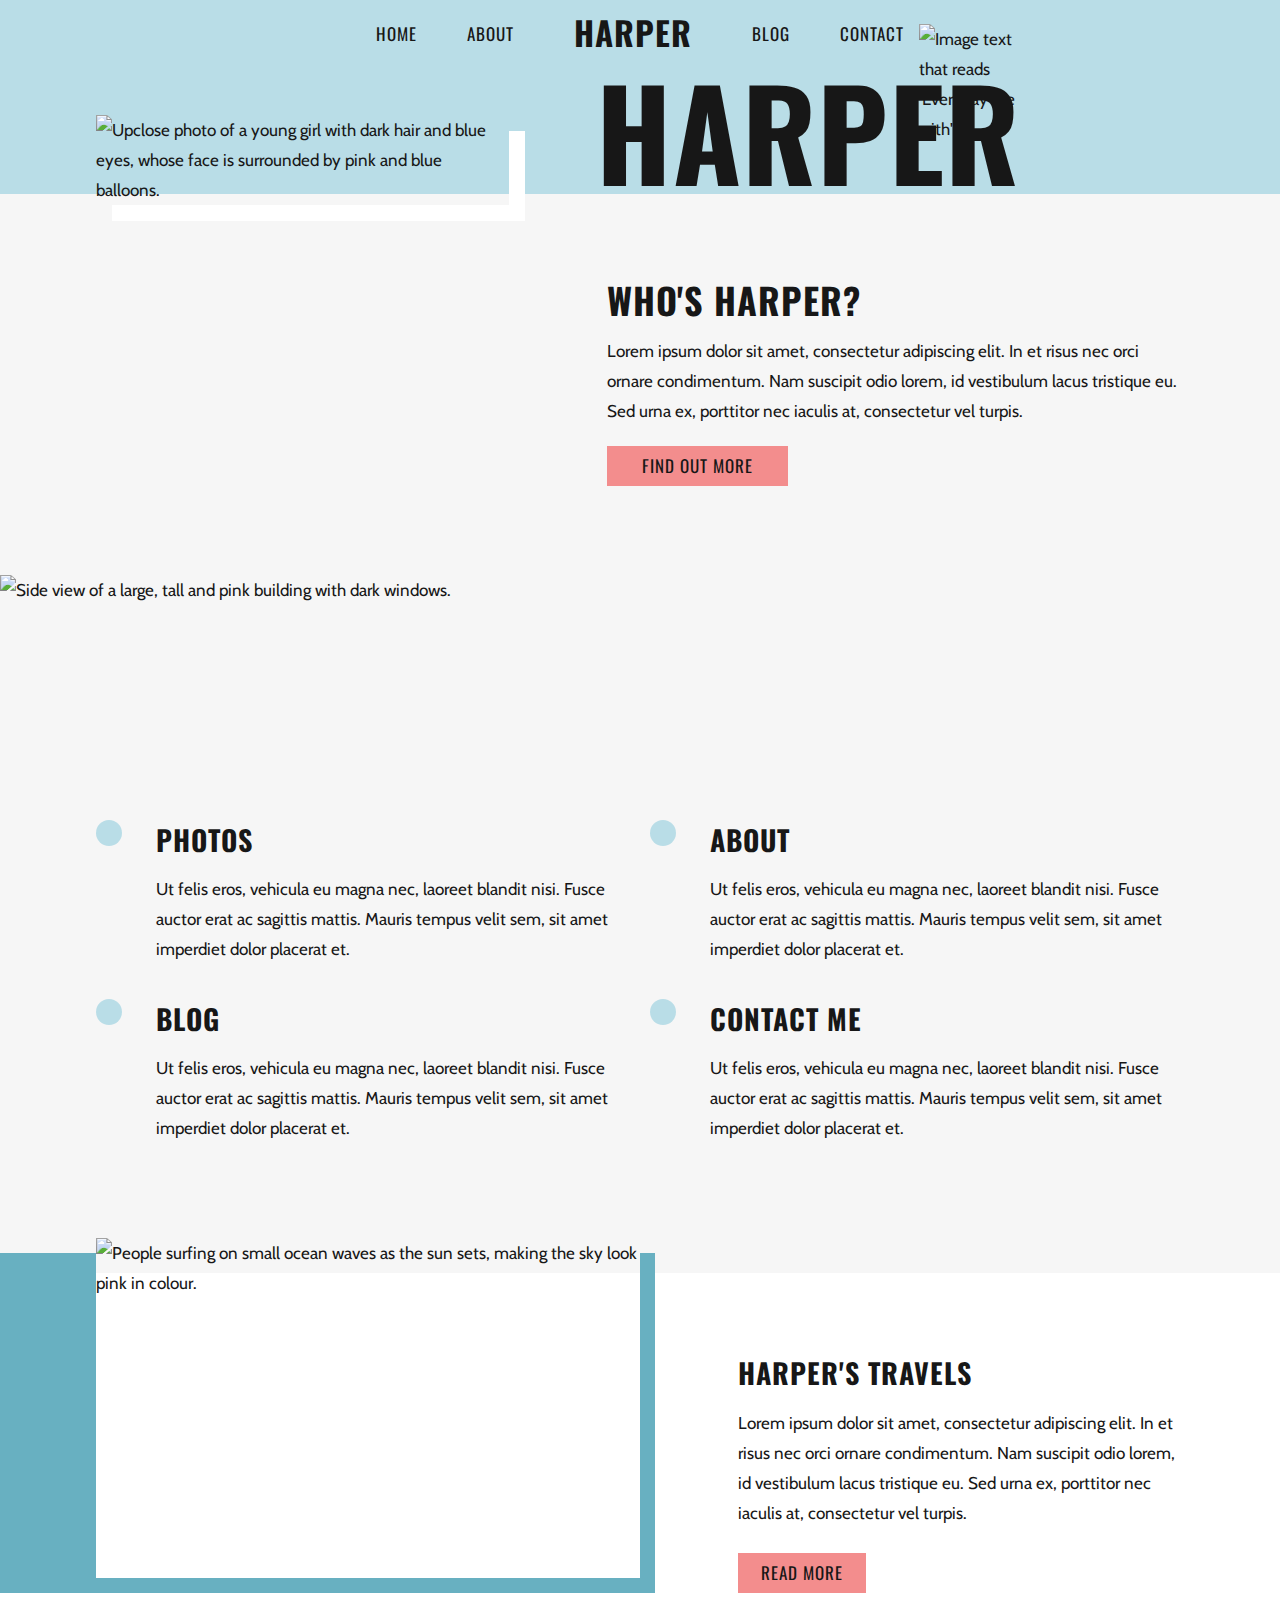
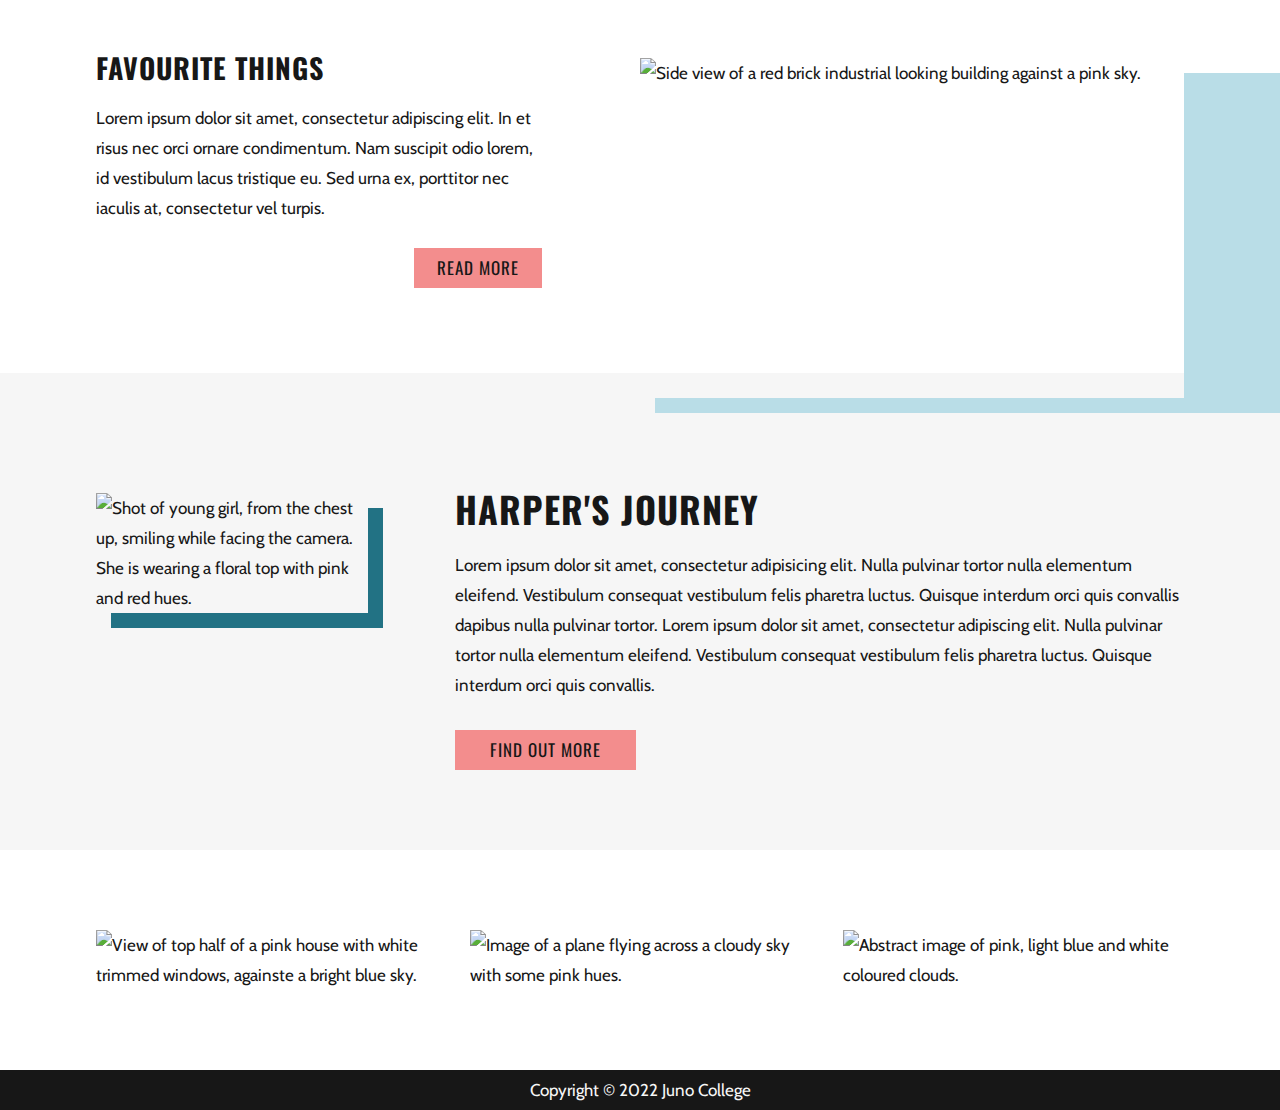
==== commit eb87c54c: "completed project one" ====
--- a/index.html
+++ b/index.html
@@ -17,8 +17,9 @@
 <body>
     <!-- Navigation Bar Begins -->
     <nav class="homeNav">
-        <!-- Icon for Slide Out Menu on Smaller Screens -->
-        <label for="toggle" aria-label="Click here to open or close main menu"><i class="fa fa-bars" aria-hidden="true"></i>
+        <!-- Hamburger Menu Icon -->
+        <label for="toggle" aria-label="Click here to open or close main menu">
+            <i class="fa fa-bars" aria-hidden="true"></i>
         </label>
         <input type="checkbox" class="toggle" id="toggle" name="toggle">
         
@@ -26,8 +27,9 @@
         <ul class="slideOutMenu flexContainer">
             <li><a href="index.html">HOME</a></li>
             <li><a href="#about">ABOUT</a></li>
+            <!-- Main Header Title -->
             <li class="logo"><a href="index.html"><h1>HARPER</h1></a></li>
-            <li><a href="blogPost.html">BLOG</a></li>
+            <li><a href="blogPage.html">BLOG</a></li>
             <li><a href="contact.html">CONTACT</a></li>
         </ul>
     </nav><!-- Navigation Bar Ends -->
@@ -73,29 +75,29 @@
             <!-- list of web links begins -->
             <ul class="wrapper flexContainer">
                 <li class="photosIcon">
-                    <a href="#">
-                        <i class="fas fa-image icon"></i>
+                    <a href="#" aria-label="Click here to see more photos">
+                        <i aria-hidden="true" class="fas fa-image icon"></i>
                         <h4>PHOTOS</h4>
                     </a>
                     <p>Ut felis eros, vehicula eu magna nec, laoreet blandit nisi. Fusce auctor erat ac sagittis mattis. Mauris tempus velit sem, sit amet imperdiet dolor placerat et.</p>
                 </li>
                 <li class="aboutIcon">
-                    <a href="#">
-                        <i class="fas fa-user icon"></i>
+                    <a href="#" aria-label="Click here to read more about Harper">
+                        <i aria-hidden="true" class="fas fa-user icon"></i>
                         <h4>ABOUT</h4>
                     </a>
                     <p>Ut felis eros, vehicula eu magna nec, laoreet blandit nisi. Fusce auctor erat ac sagittis mattis. Mauris tempus velit sem, sit amet imperdiet dolor placerat et.</p>
                 </li>
                 <li class="blogIcon">
-                    <a href="blogPost.html">
-                        <i class="fas fa-desktop icon"></i>
+                    <a href="blogPage.html" aria-label="Click here to read more blogs">
+                        <i aria-hidden="true" class="fas fa-desktop icon"></i>
                         <h4>BLOG</h4>
                     </a>
                     <p>Ut felis eros, vehicula eu magna nec, laoreet blandit nisi. Fusce auctor erat ac sagittis mattis. Mauris tempus velit sem, sit amet imperdiet dolor placerat et.</p>
                 </li>
                 <li class="contactIcon">
-                    <a href="contact.html">
-                        <i class="fas fa-phone icon"></i>
+                    <a href="contact.html" aria-label="Click here for contact information">
+                        <i aria-hidden="true" class="fas fa-phone icon"></i>
                         <h4>CONTACT ME</h4>
                     </a>
                     <p>Ut felis eros, vehicula eu magna nec, laoreet blandit nisi. Fusce auctor erat ac sagittis mattis. Mauris tempus velit sem, sit amet imperdiet dolor placerat et.</p>
@@ -104,10 +106,10 @@
         </section><!-- web links section ends -->
 
         <!-- blog post section begins -->
-        <section class="blogPosts" id="blogPosts">
+        <section class="blogPostSection" id="blogPosts">
             <!-- first blog post begins -->
             <div class="blogOne wrapper flexContainer">
-                <div class="imgContainer">
+                <div class="imgContainer flexContainer">
                     <img src="./assets/home-image-3.jpg" alt="People surfing on small ocean waves as the sun sets, making the sky look pink in colour.">
                 </div><!-- first blog image ends -->
             
--- a/styles/style.css
+++ b/styles/style.css
@@ -266,15 +266,27 @@
   font-size: 125%;
 }
 
+body,
+.form input,
+.form textarea {
+  font-family: "Cabin", sans-serif;
+}
+
 body {
-  font-family: "Cabin", sans-serif;
   font-size: 0.85rem;
   line-height: 1.5rem;
   color: #171717;
   letter-spacing: 0px;
 }
 
-nav, h1, h2, h3, h4, h5, .btn {
+nav,
+h1,
+h2,
+h3,
+h4,
+h5,
+.btn,
+.emailBold {
   font-family: "Oswald", sans-serif;
   letter-spacing: 1px;
 }
@@ -293,10 +305,11 @@
   line-height: 6.4rem;
 }
 
-.blogPostHeader h2,
+.blogPageHeader h2,
 .contactHeader h2 {
   font-size: 3.6rem;
   line-height: 4.2rem;
+  bottom: -35px;
 }
 
 h3 {
@@ -378,8 +391,20 @@
   background-color: #b9dde7;
 }
 
-.about, .webLinks, .journeySection {
+.about,
+.webLinks,
+.journeySection,
+.blogPageMain,
+.contactMain {
   background-color: #f6f6f6;
+}
+
+.imgContainer,
+.blogText,
+.card,
+.article,
+.contactInfoCard {
+  background-color: #fff;
 }
 
 .flexContainer {
@@ -388,7 +413,7 @@
   display: flex;
 }
 
-.blogText {
+.blogText, .form .flexContainer {
   -webkit-box-orient: vertical;
   -webkit-box-direction: normal;
       -ms-flex-direction: column;
@@ -400,16 +425,41 @@
       flex-wrap: wrap;
 }
 
-label[for=toggle], .toggle {
+label[for=toggle], input[type=checkbox] {
   display: none;
 }
 
-.headerImgContainer, .headerTitle, .webLinks li, .imgContainer img {
+.headerImgContainer,
+.headerTitle,
+.webLinks li,
+.imgContainer img,
+.blogTitle,
+.contactTitle {
   position: relative;
 }
 
-.textImage, .icon {
+.textImage, .icon, .blogTitle h2, .contactTitle h2 {
   position: absolute;
+}
+
+.form input,
+.form textarea {
+  border: none;
+}
+.form input:focus,
+.form textarea:focus {
+  background: rgba(185, 221, 231, 0.3);
+}
+.form input {
+  padding: 25px 30px;
+}
+.form textarea {
+  margin: 17px 0;
+  padding: 35px 30px;
+  resize: none;
+}
+.form button {
+  padding: 7px;
 }
 
 nav {
@@ -504,10 +554,11 @@
   border-bottom: 4px solid #f38d8d;
 }
 
-.imgContainer,
-.blogText {
+.blogPostSection .imgContainer, .blogPostSection .blogText {
   width: 50%;
-  background-color: #fff;
+}
+.blogPostSection p {
+  margin: 20px 0 25px;
 }
 
 .blogOne img {
@@ -516,10 +567,7 @@
           box-shadow: 15px 15px #68b0c1, -100px 15px #68b0c1;
 }
 .blogOne .blogOneText {
-  padding: 70px 0 15px 95px;
-}
-.blogOne .blogOneText p {
-  margin: 20px 0 25px;
+  padding: 85px 0 20px 9%;
 }
 .blogOne .blogOneText .btn {
   -ms-flex-item-align: start;
@@ -527,13 +575,10 @@
 }
 
 .blogTwo {
-  padding-top: 20px;
+  margin-top: 20px;
 }
 .blogTwo .blogTwoText {
-  padding: 30px 95px 20px 0;
-}
-.blogTwo .blogTwoText p {
-  margin: 20px 0 25px;
+  padding: 20px 9% 85px 0;
 }
 .blogTwo .blogTwoText .btn {
   -ms-flex-item-align: end;
@@ -588,40 +633,28 @@
   text-align: center;
 }
 
-.blogPostHeader {
-  background: url(../assets/blog-image-1.jpg) no-repeat center/cover;
-  height: auto;
-}
-.blogPostHeader .wrapper {
-  position: relative;
-  min-height: calc(65vh - 59px);
-}
-.blogPostHeader .wrapper h2 {
-  position: absolute;
-  bottom: -30px;
-}
-
-.blogPostMain {
-  background-color: #f6f6f6;
+.blogPageMain {
   padding: 80px 0 95px;
 }
-.blogPostMain .leftColumn {
+.blogPageMain .leftColumn {
   width: 31.5%;
   margin-right: 1.5%;
 }
-.blogPostMain .rightColumn {
+.blogPageMain .rightColumn {
   width: 65.5%;
   margin-left: 1.5%;
 }
 
 .card {
-  background-color: #fff;
   padding: 35px;
 }
 
+.aboutHarper, .recentPosts {
+  width: 100%;
+}
+
 .aboutHarper {
-  width: 100%;
-  margin-bottom: 5%;
+  margin-bottom: 15px;
 }
 .aboutHarper a {
   padding: 20px 0 15px;
@@ -630,9 +663,6 @@
   color: #f38d8d;
 }
 
-.recentPosts {
-  width: 100%;
-}
 .recentPosts h5 {
   margin-bottom: 15px;
 }
@@ -651,7 +681,6 @@
 }
 
 .article {
-  background-color: #fff;
   padding-bottom: 30px;
   border-bottom: 4px solid #227284;
   margin-bottom: 2%;
@@ -674,16 +703,12 @@
   width: calc(88% - 10px);
   margin-left: 10px;
 }
-
-.userPost:nth-child(even) {
+.postedComments .userPost:nth-child(even) {
   border-bottom: 4px solid #227284;
 }
 
 .commentForm input {
   width: calc(50% - 4px);
-  padding: 25px 30px;
-  border: none;
-  font-family: "Cabin", sans-serif;
 }
 .commentForm input[type=text] {
   margin-right: 2px;
@@ -691,37 +716,9 @@
 .commentForm input[type=email] {
   margin-left: 2px;
 }
-.commentForm .flexContainer {
-  -webkit-box-orient: vertical;
-  -webkit-box-direction: normal;
-      -ms-flex-direction: column;
-          flex-direction: column;
-}
-.commentForm .flexContainer textarea {
-  border: none;
-  margin: 17px 0;
-  padding: 35px 30px;
-  font-family: "Cabin", sans-serif;
-  resize: none;
-}
-.commentForm .flexContainer button {
-  padding: 7px;
-}
-
-.contactHeader {
-  background: url(../assets/contact-image-1.jpg) no-repeat center/cover;
-}
-.contactHeader .wrapper {
-  position: relative;
-  min-height: calc(55vh - 66px);
-}
-.contactHeader .wrapper h2 {
-  position: absolute;
-  bottom: -35px;
-}
 
 .contactMain {
-  background-color: #f6f6f6;
+  min-height: 100vh;
   padding: 80px 0;
 }
 .contactMain aside {
@@ -729,14 +726,11 @@
   margin-right: 1%;
 }
 .contactMain aside .contactInfoCard {
-  background-color: #fff;
   padding: 35px 30px;
 }
 .contactMain aside .emailBold {
   font-size: 0.9rem;
-  font-family: "Oswald", sans-serif;
   font-weight: bold;
-  letter-spacing: 1px;
   margin: 10px 0;
 }
 .contactMain aside .address {
@@ -764,9 +758,6 @@
 }
 .contactForm input {
   width: calc(50% - 8px);
-  padding: 25px 30px;
-  border: none;
-  font-family: "Cabin", sans-serif;
 }
 .contactForm input[type=text] {
   margin-right: 4px;
@@ -774,28 +765,15 @@
 .contactForm input[type=email] {
   margin-left: 4px;
 }
-.contactForm .flexContainer {
-  -webkit-box-orient: vertical;
-  -webkit-box-direction: normal;
-      -ms-flex-direction: column;
-          flex-direction: column;
-}
-.contactForm .flexContainer textarea {
-  border: none;
-  margin: 17px 0;
-  padding: 35px 30px;
-  font-family: "Cabin", sans-serif;
-  resize: none;
-}
-.contactForm .flexContainer button {
-  padding: 7px;
-}
-
-/**************************************/
-/* FIRST BIG BREAK POINT:             */
+
+/**************************************/
+/* 1st BIG BREAK POINT:               */
 /* Portrait Tablet and Small Desktops */
 /**************************************/
 @media (max-width: 940px) {
+  .wrapper {
+    width: 90%;
+  }
   .homeHeader h2 {
     font-size: 5rem;
   }
@@ -807,7 +785,7 @@
   }
 }
 /**************************************/
-/* SECOND BIG BREAK POINT:            */
+/* 2nd BIG BREAK POINT:               */
 /* Landscape Phone to Portrait Tablet */
 /**************************************/
 @media (max-width: 768px) {
@@ -819,42 +797,44 @@
     position: fixed;
     right: 2.5%;
     top: 10px;
-    z-index: 100;
+    z-index: 10;
   }
   label[for=toggle] i.fa-bars {
     font-size: 1.65rem;
   }
+  label[for=toggle]:hover, label[for=toggle]:focus {
+    color: #f38d8d;
+  }
   input[type=checkbox]:checked + ul.slideOutMenu {
-    right: 0px;
+    right: 0;
   }
   ul.slideOutMenu {
-    min-width: 55%;
+    width: 100%;
+    max-width: 450px;
     background: #68b0c1;
-    border: 4px solid #f38d8d;
-    border-right-color: transparent;
+    border: 2px solid #f6f6f6;
+    -webkit-box-shadow: 2px 2px #f38d8d, -2px -2px #f38d8d, -2px 2px #f38d8d;
+            box-shadow: 2px 2px #f38d8d, -2px -2px #f38d8d, -2px 2px #f38d8d;
     -webkit-box-orient: vertical;
     -webkit-box-direction: normal;
         -ms-flex-direction: column;
             flex-direction: column;
-    -webkit-box-pack: space-evenly;
-        -ms-flex-pack: space-evenly;
-            justify-content: space-evenly;
+    gap: 0;
     position: fixed;
-    right: -60%;
-    top: 65px;
-    z-index: 10;
+    right: -500px;
+    top: 55px;
+    z-index: 100;
     -webkit-transition: all 0.6s;
     transition: all 0.6s;
   }
   ul.slideOutMenu h1 {
-    font-size: 2.3rem;
-  }
-  ul.slideOutMenu li {
-    width: 100%;
+    font-size: 2rem;
+  }
+  ul.slideOutMenu li, ul.slideOutMenu a {
+    width: inherit;
   }
   ul.slideOutMenu a {
-    width: inherit;
-    padding: 35px 0;
+    padding: 25px 0;
     font-size: 1.8rem;
     text-align: center;
     border-top: 2px solid transparent;
@@ -898,28 +878,32 @@
             justify-content: flex-start;
   }
   .about .flexContainer .aboutText {
-    width: 70%;
-  }
-  .blogText, .imgContainer {
-    width: 100%;
-  }
-  .blogPosts .flexContainer {
+    width: 58%;
+  }
+  .blogPostSection .flexContainer {
     -ms-flex-wrap: wrap;
         flex-wrap: wrap;
   }
-  .blogPosts .blogTwo.flexContainer {
+  .blogPostSection .blogTwo.flexContainer {
     -webkit-box-orient: vertical;
     -webkit-box-direction: reverse;
         -ms-flex-direction: column-reverse;
             flex-direction: column-reverse;
   }
+  .blogPostSection .blogText, .blogPostSection .imgContainer {
+    width: 100%;
+  }
+  .blogOne .imgContainer {
+    -webkit-box-pack: end;
+        -ms-flex-pack: end;
+            justify-content: flex-end;
+  }
   .blogOne img {
-    width: 100%;
-    -webkit-box-shadow: 10px 15px #68b0c1, -100px 15px #68b0c1;
-            box-shadow: 10px 15px #68b0c1, -100px 15px #68b0c1;
+    -webkit-box-shadow: 20px 15px #68b0c1, -100px 15px #68b0c1;
+            box-shadow: 20px 15px #68b0c1, -100px 15px #68b0c1;
   }
   .blogOne .blogOneText {
-    padding: 15px 0px 30px;
+    padding: 5% 0;
     -webkit-box-align: end;
         -ms-flex-align: end;
             align-items: flex-end;
@@ -932,13 +916,10 @@
         align-self: flex-end;
   }
   .blogTwo {
-    padding-top: 0px;
-  }
-  .blogTwo img {
-    top: 0px;
+    margin-top: 0;
   }
   .blogTwo .blogTwoText {
-    padding: 50px 0 30px;
+    padding: 15% 0 8%;
   }
   .blogTwo .blogTwoText p {
     text-align: left;
@@ -969,7 +950,7 @@
   }
 }
 /**************************************/
-/* FIRST SMALL BREAK POINT            */
+/* 1st SMALL BREAK POINT              */
 /**************************************/
 @media (max-width: 620px) {
   .homeHeader h2 {
@@ -1022,16 +1003,26 @@
         align-self: center;
     margin-bottom: 12%;
   }
-  .journeySection .journeyImage img {
+  .journeySection .journeyImage img, .journeySection .journeyText {
     width: 100%;
   }
   .journeySection .journeyText {
-    width: 100%;
     margin-left: 0;
     text-align: center;
   }
 }
-@media (max-width: 550px) {
+/**************************************/
+/* 1st SMALL BREAK POINT FOR HEIGHT */
+/**************************************/
+@media (max-height: 600px) {
+  .homeHeader {
+    max-height: 100vh;
+  }
+}
+/**************************************/
+/* 2nd SMALL BREAK POINT:             */
+/**************************************/
+@media (max-width: 568px) {
   .homeHeader .flexContainer {
     -webkit-box-orient: vertical;
     -webkit-box-direction: reverse;
@@ -1046,44 +1037,45 @@
     min-width: 180px;
   }
   .homeHeader .headerTitle {
+    position: relative;
+    top: 30px;
     -ms-flex-item-align: start;
         align-self: flex-start;
   }
 }
 /**************************************/
-/* THIRD BIG BREAK POINT:             */
+/* 3rd BIG BREAK POINT:               */
 /* Landscape Phones and Down          */
 /**************************************/
 @media (max-width: 480px) {
+  body {
+    font-size: 0.82rem;
+    line-height: 1.3rem;
+  }
+  h3 {
+    font-size: 1.65rem;
+  }
   .about {
     padding-top: 20%;
   }
-  .blogOne .blogOneText {
+  .blogPostSection .blogText {
     -webkit-box-align: center;
         -ms-flex-align: center;
             align-items: center;
-    padding: 20px 5px;
+  }
+  .blogPostSection .blogText .btn {
+    -ms-flex-item-align: center;
+        align-self: center;
   }
   .blogOne .blogOneText p {
     text-align: justify;
   }
-  .blogOne .blogOneText .btn {
-    -ms-flex-item-align: center;
-        align-self: center;
-  }
   .blogTwo .blogTwoText {
-    -webkit-box-align: center;
-        -ms-flex-align: center;
-            align-items: center;
-    padding: 35px 5px 20px 5px;
+    padding-top: 80px;
   }
   .blogTwo .blogTwoText p {
     text-align: justify;
   }
-  .blogTwo .blogTwoText .btn {
-    -ms-flex-item-align: center;
-        align-self: center;
-  }
   .gallery ul {
     padding: 35px 0;
   }
@@ -1102,7 +1094,7 @@
   }
 }
 /**************************************/
-/* THIRD SMALL BREAK POINT            */
+/* 3rd SMALL BREAK POINT              */
 /**************************************/
 @media (max-width: 350px) {
   .homeHeader h2 {
@@ -1110,51 +1102,76 @@
   }
   .homeHeader .headerImgContainer {
     width: 50%;
-    top: 15px;
+    top: 20px;
+    right: 0;
+  }
+  .homeHeader .headerImgContainer, .homeHeader .headerTitle {
+    -ms-flex-item-align: center;
+        align-self: center;
+  }
+  .homeHeader .headerTitle {
+    top: 10px;
   }
   .homeHeader .textImage {
-    height: 63%;
-    bottom: 35%;
+    height: 60%;
+    bottom: 38%;
     left: 74%;
   }
-  .about {
-    padding-top: 25%;
-  }
-}
-/**************************************/
-/* FOURTH SMALL BREAK POINT:          */
-/* SMALLEST PHONES LANDSCAPE          */
+}
+/**************************************/
+/* 2nd SMALL BREAK POINT FOR HEIGHT   */
 /**************************************/
 @media (max-height: 320px) {
+  .homeHeader {
+    max-height: 80vh;
+  }
   .homeHeader h2 {
-    font-size: 2.9rem;
+    font-size: 3rem;
   }
   .homeHeader .headerImgContainer {
     width: 30%;
-    top: -70px;
+    top: -100px;
+  }
+  .homeHeader .headerTitle {
+    top: 60px;
   }
   .homeHeader .textImage {
-    height: 57%;
-    left: 72%;
+    height: 60%;
     bottom: 38%;
-  }
-}
-/* Portrait tablet and small desktops */
-/* Landscape phone to portrait tablet */
-@media (max-width: 768px) {
-  .blogPostMain .wrapper.flexContainer {
+    left: 74%;
+  }
+  .about {
+    padding-top: 13%;
+  }
+}
+/**************************************/
+/* 1st BIG BREAK POINT:               */
+/* Portrait Tablet and Small Desktops */
+/**************************************/
+@media (max-width: 940px) {
+  .blogPageHeaderImage,
+.contactHeaderImage {
+    height: 230px;
+  }
+  .blogPageHeader h2 {
+    font-size: 3rem;
+  }
+  .blogPageMain {
+    padding: 65px 0 15%;
+  }
+  .blogPageMain .wrapper.flexContainer {
     -webkit-box-orient: vertical;
     -webkit-box-direction: reverse;
         -ms-flex-direction: column-reverse;
             flex-direction: column-reverse;
   }
-  .blogPostMain .leftColumn,
-.blogPostMain .rightColumn {
+  .blogPageMain .rightColumn {
+    margin-bottom: 10%;
+  }
+  .blogPageMain .leftColumn,
+.blogPageMain .rightColumn {
     width: 100%;
     margin: 0;
-  }
-  .blogPostMain .rightColumn {
-    margin-bottom: 10%;
   }
   .leftColumn {
     display: -webkit-box;
@@ -1163,7 +1180,7 @@
   }
   .aboutHarper {
     width: 48%;
-    margin: 0 2% 0 0;
+    margin: 10% 2% 0 0;
   }
   .aboutHarper img {
     width: 100%;
@@ -1171,7 +1188,7 @@
   }
   .recentPosts {
     width: 48%;
-    margin-left: 2%;
+    margin: 10% 0 0 2%;
     height: 65%;
   }
   .postedComments .userPost.flexContainer {
@@ -1198,29 +1215,71 @@
     margin: 1.5% 0 0 0;
   }
 }
-/* Small Break Point */
-@media (max-width: 600px) {
+/**************************************/
+/* 2nd BIG BREAK POINT:               */
+/* Landscape Phone to Portrait Tablet */
+/**************************************/
+@media (max-width: 768px) {
+  .blogPageHeader nav,
+.contactHeader nav {
+    height: 52px;
+  }
+  .card {
+    padding: 25px;
+  }
   .leftColumn {
     -webkit-box-orient: vertical;
     -webkit-box-direction: normal;
         -ms-flex-direction: column;
             flex-direction: column;
+    -webkit-box-align: center;
+        -ms-flex-align: center;
+            align-items: center;
   }
   .aboutHarper,
 .recentPosts {
-    width: 100%;
-  }
-  .aboutHarper {
-    margin: 0 0 2% 0;
-  }
-  .recentPosts {
-    margin: 2% 0 0 0;
-  }
-}
-/* Landscape phones and down */
-/* Landscape phone to portrait tablet */
+    width: 75%;
+  }
+  .aboutHarper,
+.recentPosts {
+    margin: 10% 0 0 0;
+  }
+  .aboutImage img {
+    height: 335px;
+  }
+}
+/**************************************/
+/* 3rd BIG BREAK POINT:               */
+/* Landscape Phones and Down          */
+/**************************************/
+@media (max-width: 480px) {
+  .blogPageMain h4 {
+    font-size: 1.2rem;
+  }
+  h5 {
+    font-size: 1rem;
+  }
+  .card {
+    padding: 20px;
+  }
+  .aboutHarper, .recentPosts {
+    width: 100%;
+  }
+}
+/**************************************/
+/* 1st SMALL BREAK POINT              */
+/**************************************/
+@media (max-width: 400px) {
+  .aboutImage img {
+    height: 230px;
+  }
+}
+/**************************************/
+/* 1st BIG BREAK POINT:               */
+/* Landscape Phone to Portrait Tablet */
+/**************************************/
 @media (max-width: 768px) {
-  .contactHeader .wrapper h2 {
+  .contactHeader h2 {
     font-size: 3rem;
   }
   .contactMain .wrapper.flexContainer {
@@ -1264,9 +1323,12 @@
     margin-left: 0;
   }
 }
-/* Landscape phones and down */
+/**************************************/
+/* 2nd BIG BREAK POINT:               */
+/* Landscape Phones and Down          */
+/**************************************/
 @media (max-width: 480px) {
-  .contactHeader .wrapper h2 {
+  .contactHeader h2 {
     font-size: 2.5rem;
   }
   .contactMain {
@@ -1294,15 +1356,17 @@
   .contactForm input[type=email] {
     margin-left: 0;
   }
+  .contactForm input, .contactForm textarea {
+    font-size: 0.78rem;
+  }
   .contactForm .flexContainer textarea {
     padding: 20px 20px 45px;
   }
-  .contactForm input, .contactForm textarea {
-    font-size: 0.78rem;
-  }
-}
+}
+/* 1st SMALL BREAK POINT              */
+/**************************************/
 @media (max-width: 350px) {
-  .contactHeader .wrapper h2 {
+  .contactHeader h2 {
     font-size: 2.25rem;
   }
 }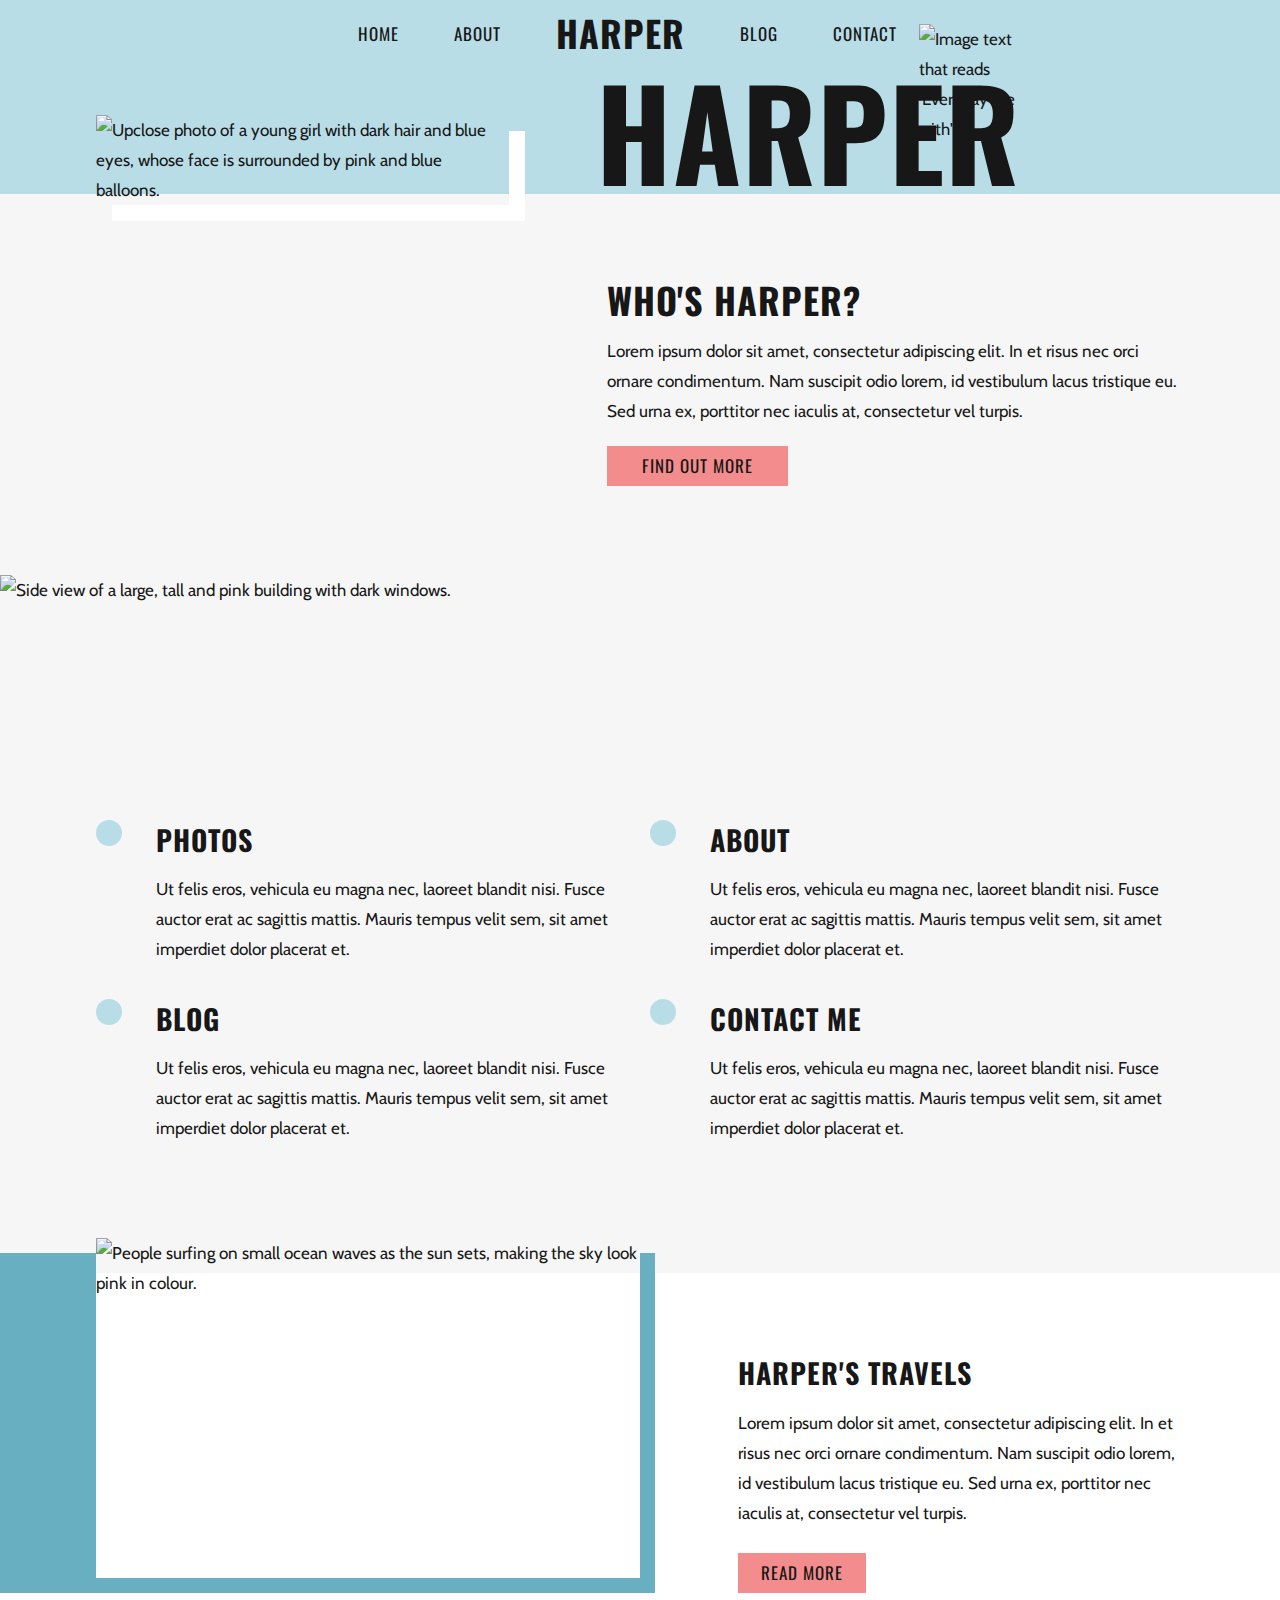
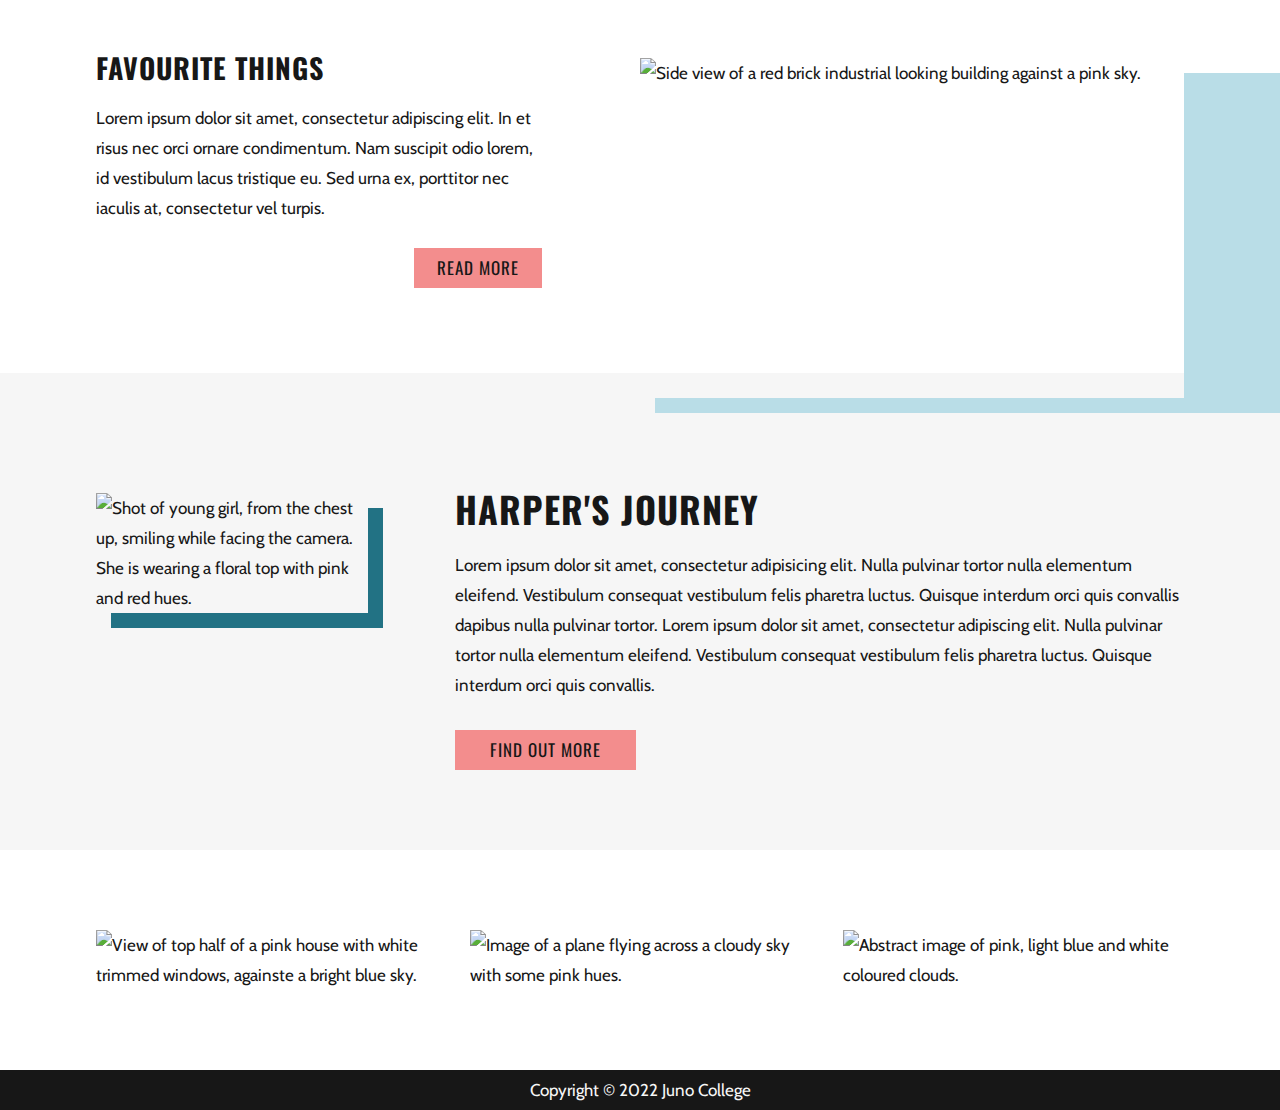
==== commit 9c544264: "added carousel to blog page" ====
--- a/index.html
+++ b/index.html
@@ -16,7 +16,7 @@
 </head>
 <body>
     <!-- Navigation Bar Begins -->
-    <nav class="homeNav">
+    <nav>
         <!-- Hamburger Menu Icon -->
         <label for="toggle" aria-label="Click here to open or close main menu">
             <i class="fa fa-bars" aria-hidden="true"></i>
@@ -25,12 +25,12 @@
         
         <!-- Menu -->
         <ul class="slideOutMenu flexContainer">
-            <li><a href="index.html">HOME</a></li>
-            <li><a href="#about">ABOUT</a></li>
+            <li><a href="index.html">Home</a></li>
+            <li><a href="#about">About</a></li>
             <!-- Main Header Title -->
-            <li class="logo"><a href="index.html"><h1>HARPER</h1></a></li>
-            <li><a href="blogPage.html">BLOG</a></li>
-            <li><a href="contact.html">CONTACT</a></li>
+            <li class="logo"><a href="index.html"><h1>Harper</h1></a></li>
+            <li><a href="blogPage.html">Blog</a></li>
+            <li><a href="contact.html">Contact</a></li>
         </ul>
     </nav><!-- Navigation Bar Ends -->
     
@@ -47,7 +47,7 @@
             <!--  header title -->
             <div class="headerTitle">
                 <span class="sr-only">Everyday life with</span>
-                <h2>HARPER</h2>
+                <h2>Harper</h2>
                 <img src="./assets/circle-text.png" alt="Image text that reads 'Everyday life with'" class="textImage" aria-hidden="true">
             </div><!-- header title ends -->
         </div><!-- header wrapper ends -->
@@ -60,9 +60,9 @@
             <!-- about wrapper begins -->
             <div class="wrapper flexContainer">
                 <div class="aboutText">
-                    <h3>WHO'S HARPER?</h3>
+                    <h3>Who's Harper?</h3>
                     <p>Lorem ipsum dolor sit amet, consectetur adipiscing elit. In et risus nec orci ornare condimentum. Nam suscipit odio lorem, id vestibulum lacus tristique eu. Sed urna ex, porttitor nec iaculis at, consectetur vel turpis.</p>
-                    <a href="#" class="btn bigButton">FIND OUT MORE</a>
+                    <a href="#" class="btn bigButton">Find Out More</a>
                 </div><!-- about text ends -->
             </div><!-- wrapper ends -->
         </section><!-- about section ends -->
@@ -77,28 +77,28 @@
                 <li class="photosIcon">
                     <a href="#" aria-label="Click here to see more photos">
                         <i aria-hidden="true" class="fas fa-image icon"></i>
-                        <h4>PHOTOS</h4>
+                        <h4>Photos</h4>
                     </a>
                     <p>Ut felis eros, vehicula eu magna nec, laoreet blandit nisi. Fusce auctor erat ac sagittis mattis. Mauris tempus velit sem, sit amet imperdiet dolor placerat et.</p>
                 </li>
                 <li class="aboutIcon">
                     <a href="#" aria-label="Click here to read more about Harper">
                         <i aria-hidden="true" class="fas fa-user icon"></i>
-                        <h4>ABOUT</h4>
+                        <h4>About</h4>
                     </a>
                     <p>Ut felis eros, vehicula eu magna nec, laoreet blandit nisi. Fusce auctor erat ac sagittis mattis. Mauris tempus velit sem, sit amet imperdiet dolor placerat et.</p>
                 </li>
                 <li class="blogIcon">
                     <a href="blogPage.html" aria-label="Click here to read more blogs">
                         <i aria-hidden="true" class="fas fa-desktop icon"></i>
-                        <h4>BLOG</h4>
+                        <h4>Blog</h4>
                     </a>
                     <p>Ut felis eros, vehicula eu magna nec, laoreet blandit nisi. Fusce auctor erat ac sagittis mattis. Mauris tempus velit sem, sit amet imperdiet dolor placerat et.</p>
                 </li>
                 <li class="contactIcon">
                     <a href="contact.html" aria-label="Click here for contact information">
                         <i aria-hidden="true" class="fas fa-phone icon"></i>
-                        <h4>CONTACT ME</h4>
+                        <h4>Contact Me</h4>
                     </a>
                     <p>Ut felis eros, vehicula eu magna nec, laoreet blandit nisi. Fusce auctor erat ac sagittis mattis. Mauris tempus velit sem, sit amet imperdiet dolor placerat et.</p>
                 </li>
@@ -114,20 +114,20 @@
                 </div><!-- first blog image ends -->
             
                 <div class="blogOneText blogText flexContainer">
-                    <h4>HARPER'S TRAVELS</h4>
+                    <h4>Harper's Travels</h4>
                     <p>Lorem ipsum dolor sit amet, consectetur adipiscing elit. In et risus nec orci ornare condimentum. Nam suscipit odio lorem, id vestibulum lacus tristique eu. Sed urna ex, porttitor nec iaculis at, consectetur vel
                     turpis.</p>
-                    <a href="#" class="btn smallButton">READ MORE</a>
+                    <a href="#" class="btn smallButton">Read More</a>
                 </div><!-- text ends -->
             </div><!-- first blog post ends -->
                 
             <!-- second blog post begins -->
             <div class="blogTwo wrapper flexContainer">
                 <div class="blogTwoText blogText flexContainer">
-                    <h4>FAVOURITE THINGS</h4>
+                    <h4>Favourite Things</h4>
                     <p>Lorem ipsum dolor sit amet, consectetur adipiscing elit. In et risus nec orci ornare condimentum. Nam suscipit odio lorem, id vestibulum lacus tristique eu. Sed urna ex, porttitor nec iaculis at, consectetur vel
                     turpis.</p>
-                    <a href="#" class="btn smallButton">READ MORE</a>
+                    <a href="#" class="btn smallButton">Read More</a>
                 </div><!-- blog text ends -->
 
                 <div class="imgContainer">
@@ -145,9 +145,9 @@
                 </div>
 
                 <div class="journeyText">
-                    <h3>HARPER'S JOURNEY</h3>
+                    <h3>Harper's Journey</h3>
                     <p>Lorem ipsum dolor sit amet, consectetur adipisicing elit. Nulla pulvinar tortor nulla elementum eleifend. Vestibulum consequat vestibulum felis pharetra luctus. Quisque interdum orci quis convallis dapibus nulla pulvinar tortor. Lorem ipsum dolor sit amet, consectetur adipiscing elit. Nulla pulvinar tortor nulla elementum eleifend. Vestibulum consequat vestibulum felis pharetra luctus. Quisque interdum orci quis convallis.</p>
-                    <a href="#" class="btn bigButton">FIND OUT MORE</a>
+                    <a href="#" class="btn bigButton">Find Out More</a>
                 </div><!-- journey text ends -->
             </div><!-- journey section wrapper ends -->
         </section><!-- journey section ends -->
--- a/styles/style.css
+++ b/styles/style.css
@@ -289,6 +289,7 @@
 .emailBold {
   font-family: "Oswald", sans-serif;
   letter-spacing: 1px;
+  text-transform: uppercase;
 }
 
 nav {
@@ -296,7 +297,7 @@
 }
 
 h1 {
-  font-size: 1.65rem;
+  font-size: 1.8rem;
   line-height: 1.8rem;
 }
 
@@ -353,10 +354,26 @@
 
 img {
   max-width: 100%;
-  height: 100%;
+  height: auto;
   display: block;
   -o-object-fit: cover;
      object-fit: cover;
+}
+
+.textImage,
+.blogTwo img,
+.blogPageHeader img,
+.contactHeader img,
+.userPost img {
+  height: 100%;
+}
+
+.homeHeader,
+.webLinks img,
+.blogPageHeader img,
+.contactHeader img {
+  max-width: 2700px;
+  width: 100%;
 }
 
 a {
@@ -472,15 +489,14 @@
   -webkit-box-align: center;
       -ms-flex-align: center;
           align-items: center;
-  gap: 20px;
-}
-nav ul .logo {
-  margin: 0 10px;
-}
-nav ul a {
+}
+nav ul li {
+  margin-right: 25px;
+}
+nav ul li a {
   padding: 15px;
 }
-nav ul a:hover, nav ul a:focus {
+nav ul li a:hover, nav ul li a:focus {
   color: #f6f6f6;
 }
 
@@ -488,7 +504,6 @@
   max-height: 77vh;
 }
 .homeHeader .flexContainer {
-  gap: 8%;
   -webkit-box-align: center;
       -ms-flex-align: center;
           align-items: center;
@@ -496,6 +511,7 @@
 .homeHeader .headerImgContainer {
   width: 38%;
   top: 30px;
+  margin-right: 8%;
 }
 .homeHeader .headerImgContainer img {
   -webkit-box-shadow: 16px 16px 0 #fff;
@@ -522,6 +538,7 @@
 }
 
 .webLinks img {
+  max-height: 450px;
   min-height: 180px;
 }
 .webLinks ul {
@@ -598,7 +615,6 @@
   min-width: 250px;
 }
 .journeySection .journeyImage img {
-  height: auto;
   -webkit-box-shadow: 15px 15px #227284;
           box-shadow: 15px 15px #227284;
 }
@@ -692,6 +708,95 @@
   margin-bottom: 15px;
 }
 
+.carouselSection {
+  padding-bottom: 5%;
+}
+
+.carouselWrapper {
+  overflow: hidden;
+  width: 100%;
+  position: relative;
+}
+
+.carouselContainer {
+  position: relative;
+  width: 100%;
+  height: 85vh;
+}
+
+.carouselPhoto {
+  width: 100%;
+  height: 100%;
+  opacity: 0;
+  position: absolute;
+  top: 0;
+  margin: auto;
+  z-index: 100;
+  -webkit-transition: opacity 0.5s, z-index 0.5s, -webkit-transform 0.5s;
+  transition: opacity 0.5s, z-index 0.5s, -webkit-transform 0.5s;
+  transition: transform 0.5s, opacity 0.5s, z-index 0.5s;
+  transition: transform 0.5s, opacity 0.5s, z-index 0.5s, -webkit-transform 0.5s;
+}
+
+.carouselPhoto img {
+  width: 100%;
+  height: 100%;
+  display: block;
+}
+
+.carouselPhoto.active {
+  opacity: 1;
+  position: relative;
+  z-index: 900;
+}
+
+/* JS will dynamically set classes to pre-position the prev and next items by translating them with the transform property */
+.carouselPhoto.prev,
+.carouselPhoto.next {
+  z-index: 800;
+}
+
+/* move previous item to the left */
+.carouselPhoto.prev {
+  -webkit-transform: translateX(-100%);
+          transform: translateX(-100%);
+}
+
+/* move next item to the right */
+.carouselPhoto.next {
+  -webkit-transform: translateX(100%);
+          transform: translateX(100%);
+}
+
+/* Carousel Button & Icon Styles */
+.arrow {
+  position: absolute;
+  bottom: 50%;
+  z-index: 1001;
+  background: none;
+  border: none;
+  -webkit-transform: translateY(25%);
+          transform: translateY(25%);
+  cursor: pointer;
+  border-radius: 50%;
+  opacity: 0.5;
+}
+.arrow:hover, .arrow:focus {
+  opacity: 0.9;
+}
+.arrow i {
+  font-size: 40px;
+  color: #FFF;
+}
+
+.leftButton {
+  left: 2%;
+}
+
+.rightButton {
+  right: 2%;
+}
+
 .postedComments .userPost {
   margin: 3.5% 0;
 }
@@ -732,6 +837,7 @@
   font-size: 0.9rem;
   font-weight: bold;
   margin: 10px 0;
+  text-transform: none;
 }
 .contactMain aside .address {
   font-size: 0.82rem;
@@ -777,11 +883,11 @@
   .homeHeader h2 {
     font-size: 5rem;
   }
-  .homeHeader .flexContainer {
-    gap: 12%;
-  }
   .homeHeader .textImage {
     height: 84%;
+  }
+  .homeHeader .headerImgContainer {
+    margin-right: 12%;
   }
 }
 /**************************************/
@@ -797,7 +903,7 @@
     position: fixed;
     right: 2.5%;
     top: 10px;
-    z-index: 10;
+    z-index: 10000;
   }
   label[for=toggle] i.fa-bars {
     font-size: 1.65rem;
@@ -819,11 +925,10 @@
     -webkit-box-direction: normal;
         -ms-flex-direction: column;
             flex-direction: column;
-    gap: 0;
     position: fixed;
     right: -500px;
     top: 55px;
-    z-index: 100;
+    z-index: 10000;
     -webkit-transition: all 0.6s;
     transition: all 0.6s;
   }
@@ -833,14 +938,17 @@
   ul.slideOutMenu li, ul.slideOutMenu a {
     width: inherit;
   }
-  ul.slideOutMenu a {
+  ul.slideOutMenu li {
+    margin-right: 0;
+  }
+  ul.slideOutMenu li a {
     padding: 25px 0;
     font-size: 1.8rem;
     text-align: center;
     border-top: 2px solid transparent;
     border-bottom: 2px solid transparent;
   }
-  ul.slideOutMenu a:hover, ul.slideOutMenu a:focus {
+  ul.slideOutMenu li a:hover, ul.slideOutMenu li a:focus {
     background-color: #227284;
     border-top: 2px solid #f6f6f6;
     border-bottom: 2px solid #f6f6f6;
@@ -858,6 +966,7 @@
             justify-content: space-between;
   }
   .homeHeader .headerImgContainer {
+    margin-right: 0;
     right: 15px;
     top: 60px;
   }
@@ -927,6 +1036,9 @@
   .blogTwo .blogTwoText .btn {
     -ms-flex-item-align: start;
         align-self: flex-start;
+  }
+  .blogTwo img {
+    height: auto;
   }
   .gallery ul {
     padding: 60px 0;
@@ -1156,6 +1268,9 @@
   .blogPageHeader h2 {
     font-size: 3rem;
   }
+  .carouselContainer {
+    height: 75vh;
+  }
   .blogPageMain {
     padding: 65px 0 15%;
   }
@@ -1215,6 +1330,11 @@
     margin: 1.5% 0 0 0;
   }
 }
+@media (max-height: 600px) {
+  .carouselContainer {
+    height: 100vh;
+  }
+}
 /**************************************/
 /* 2nd BIG BREAK POINT:               */
 /* Landscape Phone to Portrait Tablet */
@@ -1223,6 +1343,9 @@
   .blogPageHeader nav,
 .contactHeader nav {
     height: 52px;
+  }
+  .carouselContainer {
+    height: 350px;
   }
   .card {
     padding: 25px;
@@ -1258,6 +1381,9 @@
   }
   h5 {
     font-size: 1rem;
+  }
+  .carouselContainer {
+    height: 300px;
   }
   .card {
     padding: 20px;
